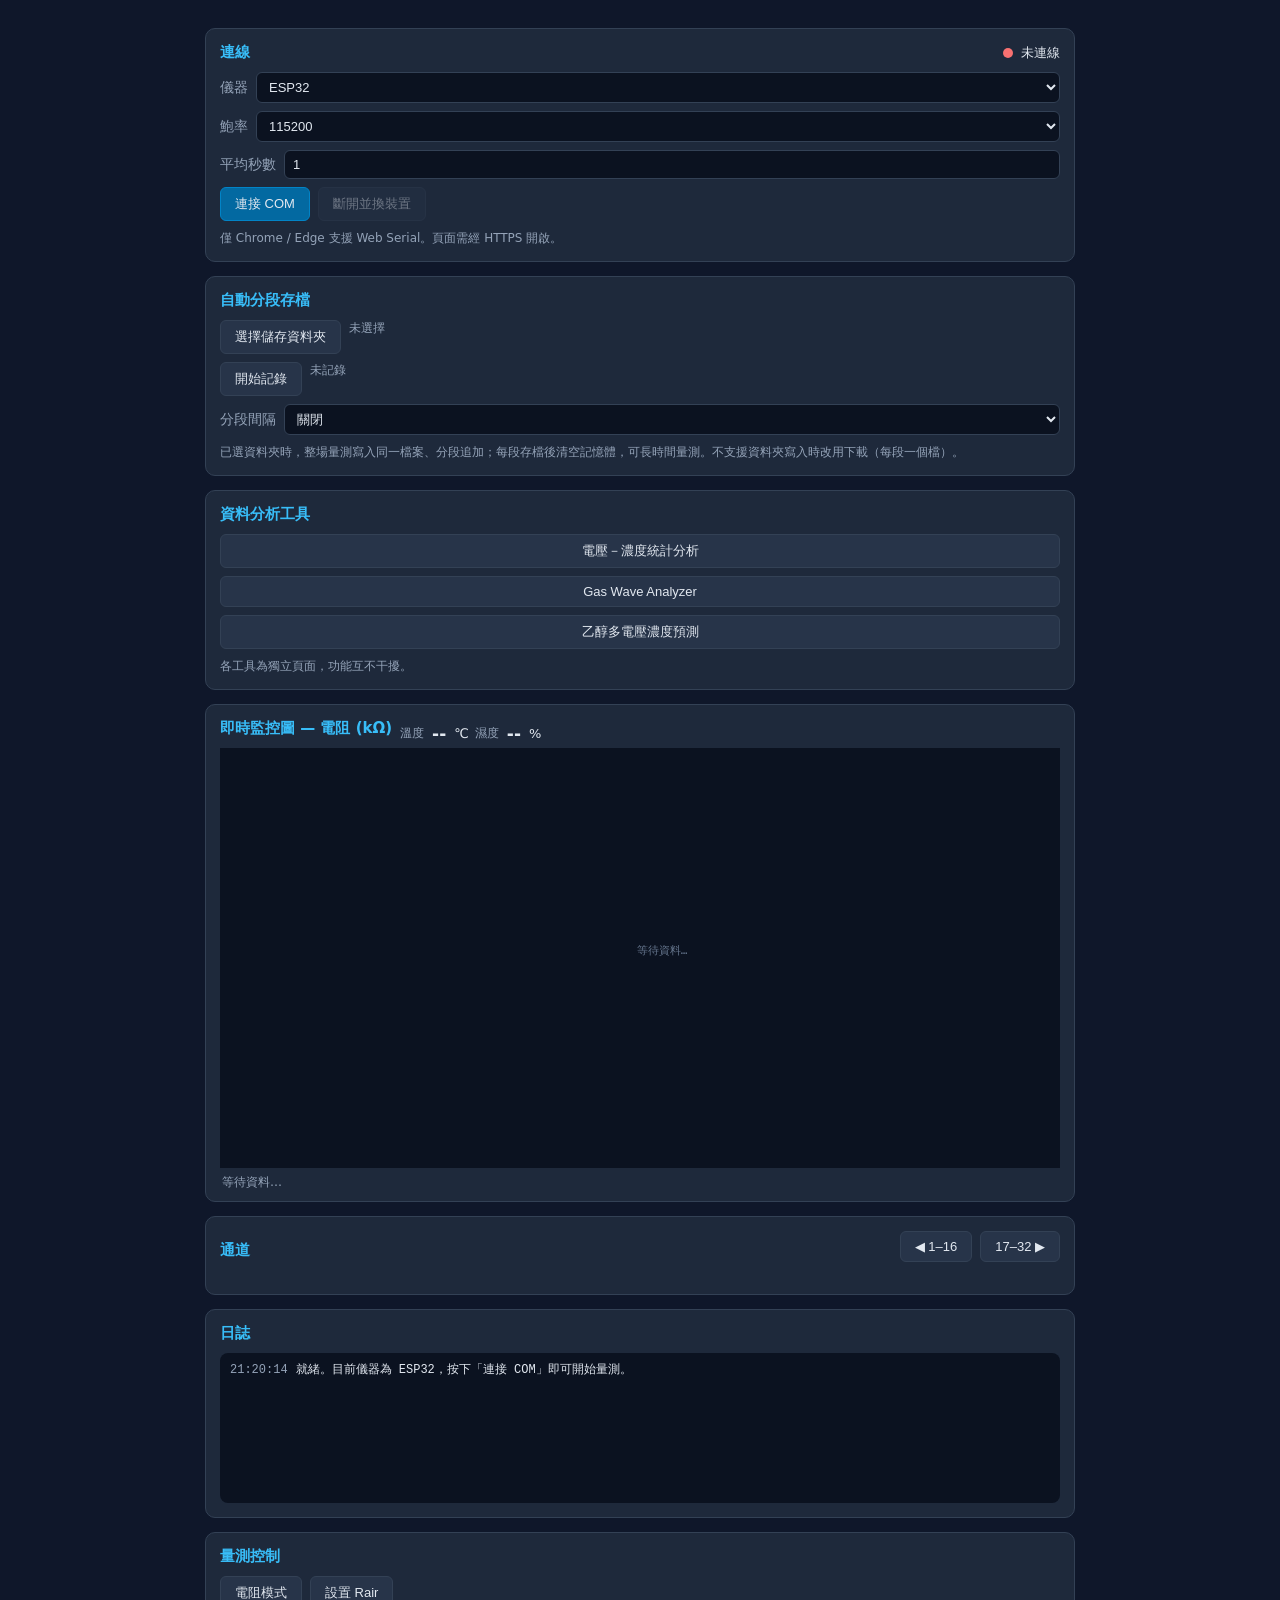
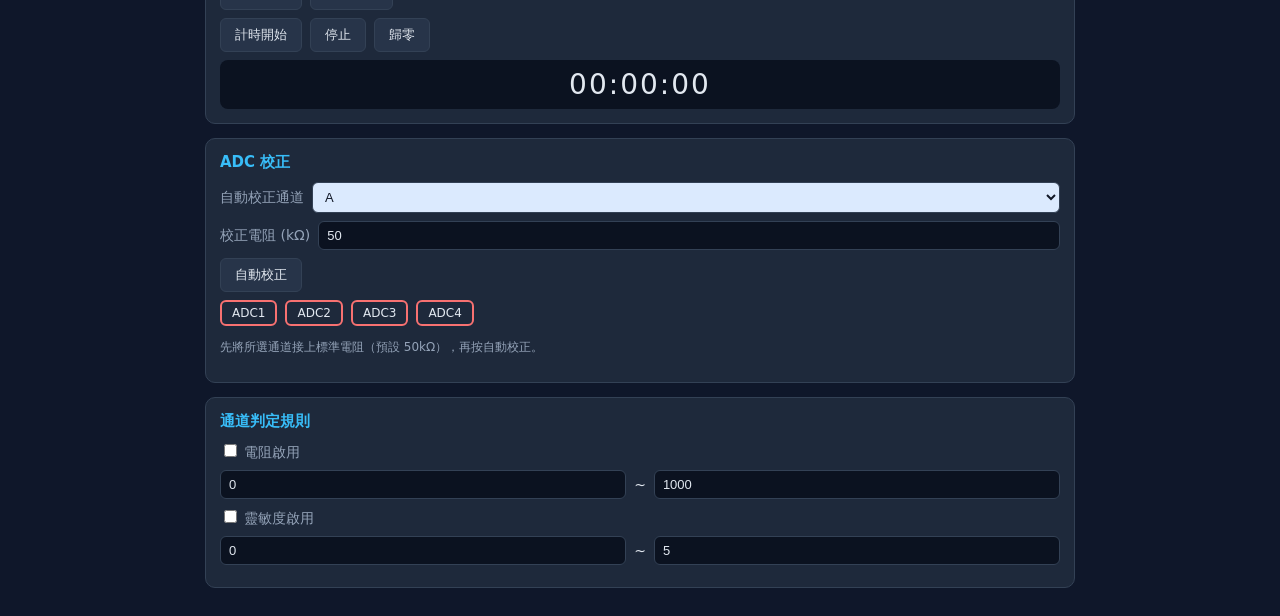
==== index.html @ 10a78cde "X軸縮放平移＋通道徽章當線標開關＋重連防誤觸修復" ====
<!DOCTYPE html>
<html lang="zh-Hant">
<head>
<meta charset="UTF-8">
<meta name="viewport" content="width=device-width, initial-scale=1.0">
<title>OMX Web Serial — 氣體感測量測</title>
<link rel="icon" type="image/svg+xml" href="favicon.svg">
<link rel="icon" type="image/png" href="favicon.png">
<link rel="apple-touch-icon" href="apple-touch-icon.png">
<link rel="stylesheet" href="styles.css">
</head>
<body>
<div class="layout">
  <div class="layout">
  <aside class="sidebar sidebar-left">
<section class="card">
      <div class="ch-head">
        <h2>連線</h2>
        <div class="conn-status" id="connStatus"><span class="dot"></span><span id="connText">未連線</span></div>
      </div>
      <div class="row">
        <label>儀器</label>
        <select id="instSel">
          <option value="esp32" selected>ESP32</option>
          <option value="keithley">Keithley 2400</option>
          <option value="agilent">Agilent 34401A</option>
        </select>
      </div>
      <div class="row" id="connModeRow" hidden>
        <label>連接方式</label>
        <select id="connModeSel">
          <option value="serial" selected>RS-232 直連</option>
          <option value="gpib">GPIB 橋接</option>
        </select>
      </div>
      <div class="row" id="gpibRow" hidden>
        <label>GPIB 位址</label>
        <input type="text" id="gpibAddr" value="GPIB0::24::INSTR" spellcheck="false" style="flex:1;min-width:0">
        <button id="btnGpibLaunch" title="透過 keithley-bridge:// 協定啟動本機橋接程式（需先執行 install_protocol.bat 註冊一次）">啟動橋接</button>
      </div>
      <div class="row" id="baudRow">
        <label>鮑率</label>
        <select id="baudSel">
          <option value="9600">9600</option>
          <option value="115200" selected>115200</option>
        </select>
      </div>
      <div class="row">
        <label>平均秒數</label>
        <input type="number" id="intervalInput" value="1" min="1" max="3600">
      </div>
      <div class="btn-row">
        <button id="btnConnect" class="primary">連接 COM</button>
        <button id="btnDisconnect" disabled>斷開並換裝置</button>
      </div>
      <div class="hint" id="connHint">僅 Chrome / Edge 支援 Web Serial。頁面需經 HTTPS 開啟。</div>
    </section>

<section class="card">
      <h2>自動分段存檔</h2>
      <div class="btn-row">
        <button id="btnPickDir">選擇儲存資料夾</button>
        <span id="dirName" class="muted">未選擇</span>
      </div>
      <div class="btn-row" id="recRow">
        <button id="btnRecToggle">開始記錄</button>
        <span id="recState" class="muted">未記錄</span>
      </div>
      <div class="row">
        <label>分段間隔</label>
        <select id="segSel">
          <option value="0" selected>關閉</option>
          <option value="300000">5 分鐘</option>
          <option value="900000">15 分鐘</option>
          <option value="1800000">30 分鐘</option>
        </select>
      </div>
      <div class="hint" id="segHint">已選資料夾時，整場量測寫入同一檔案、分段追加；每段存檔後清空記憶體，可長時間量測。不支援資料夾寫入時改用下載（每段一個檔）。</div>
    </section>

<section class="card">
      <h2>資料分析工具</h2>
      <div class="btn-row" style="flex-direction:column;align-items:stretch">
        <a href="tools/log-response-ln/"><button style="width:100%">電壓－濃度統計分析</button></a>
        <a href="tools/gas-wave-analyzer/"><button style="width:100%">Gas Wave Analyzer</button></a>
        <a href="tools/ethanol-prediction/"><button style="width:100%">乙醇多電壓濃度預測</button></a>
      </div>
      <div class="hint">各工具為獨立頁面，功能互不干擾。</div>
    </section>
  </aside>

<main class="main">
    <section class="card chart-card">
      <div class="chart-head">
        <h2 id="chartTitle">即時監控圖 — 電阻 (kΩ)</h2>
        <div class="chart-env" id="chartEnv"><span class="muted">溫度</span><strong id="modTemp">--</strong> ℃<span class="muted">濕度</span><strong id="modHumd">--</strong> %</div>
        <div class="legend" id="chartLegend"></div>
      </div>
      <canvas id="mainChart"></canvas>
      <div class="chart-foot muted" id="chartInfo">等待資料…</div>
    </section>

    <section class="card">
      <div class="ch-head">
        <h2>通道 <span id="chPageLabel"></span></h2>
        <div class="btn-row">
          <button id="btnChPrev">◀ 1–16</button>
          <button id="btnChNext">17–32 ▶</button>
        </div>
      </div>
      <div class="ch-grid" id="chGrid"></div>
    </section>

    <section class="card">
      <h2>日誌</h2>
      <div class="log" id="logBox"></div>
    </section>
  </main>

  <aside class="sidebar sidebar-right">
<section class="card" id="kCard" hidden>
      <h2>Keithley 2400 控制</h2>
      <div class="row">
        <label>設定電壓</label>
        <input type="number" id="kVolt" value="1.0" min="0" max="5" step="0.1">
        <span class="muted">V</span>
        <button id="btnKVolt">套用</button>
      </div>
      <div class="row">
        <label>Compliance</label>
        <input type="number" id="kComp" value="0.1" min="0.001" max="1" step="0.01">
        <span class="muted">A</span>
      </div>
      <div class="btn-row">
        <button id="btnKOutput" class="primary">Output ON</button>
        <button id="btnKPause">暫停記錄</button>
      </div>
      <div class="row">
        <label>R0 取樣數</label>
        <input type="number" id="kBaseN" value="10" min="1" max="120">
        <button id="btnKBase">設置 Rair</button>
      </div>
      <div class="k-live" id="kLive">
        <div><span class="muted">V 量測</span><strong id="kV">--</strong> V</div>
        <div><span class="muted">I 量測</span><strong id="kI">--</strong> A</div>
        <div><span class="muted">R</span><strong id="kR">--</strong> Ω</div>
        <div><span class="muted">R0</span><strong id="kR0">--</strong> Ω</div>
        <div><span class="muted">R0/R</span><strong id="kResp0">--</strong></div>
        <div><span class="muted">R/R0</span><strong id="kResp1">--</strong></div>
        <div><span class="muted">ΔR/R0</span><strong id="kResp2">--</strong> %</div>
        <div><span class="muted">ΔR/R</span><strong id="kResp3">--</strong> %</div>
      </div>
      <div class="btn-row">
        <button id="btnKExcel">匯出 Excel</button>
      </div>
      <div class="hint">暫停只停止記錄，Output 保持開啟。關閉頁面前請先按「斷開」以關閉 Output。</div>
    </section>

<section class="card" id="aCard" hidden>
      <h2>Agilent 34401A 控制</h2>
      <div class="row">
        <label>量測功能</label>
        <select id="aFunc">
          <option value="VOLT:DC" selected>DC 電壓</option>
          <option value="CURR:DC">DC 電流</option>
          <option value="RES">電阻 2 線</option>
          <option value="FRES">電阻 4 線</option>
        </select>
      </div>
      <div class="row">
        <label>檔位</label>
        <select id="aRange"></select>
      </div>
      <div class="row">
        <label>NPLC</label>
        <select id="aNplc">
          <option value="0.02">0.02</option>
          <option value="0.2">0.2</option>
          <option value="1">1</option>
          <option value="10" selected>10</option>
          <option value="100">100</option>
        </select>
      </div>
      <div class="btn-row">
        <button id="btnAApply">套用設定</button>
        <button id="btnAMeasure" class="primary">開始量測</button>
      </div>
      <div class="k-live" id="aLive">
        <div><span class="muted">讀值</span><strong id="aVal">--</strong> <span id="aUnit">V</span></div>
        <div><span class="muted">功能</span><strong id="aFuncLabel">DCV</strong></div>
      </div>
      <div class="btn-row">
        <button id="btnAExcel">匯出 Excel</button>
      </div>
      <div class="hint">34401A 為純量測儀器（無輸出）。RS-232 預設 9600 baud；GPIB 預設位址 22。NPLC 越大量測越慢（100 NPLC 約 1.7 秒/點）。</div>
    </section>

<section class="card" id="measCard">
      <h2>量測控制</h2>
      <div class="btn-row">
        <button id="btnMode" class="toggle">電阻模式</button>
        <button id="btnR0">設置 Rair</button>
      </div>
      <div class="btn-row">
        <button id="btnTimerStart">計時開始</button>
        <button id="btnTimerStop">停止</button>
        <button id="btnTimerReset">歸零</button>
      </div>
      <div class="timer-display" id="timerDisplay">00:00:00</div>
    </section>

<section class="card" id="adcCard">
      <h2>ADC 校正</h2>
      <div class="row">
        <label>自動校正通道</label>
        <select id="autoCalCh" style="background:#dbeafe;color:#111827">
          <option style="background:#dbeafe;color:#111827">A</option><option style="background:#dbeafe;color:#111827">B</option><option style="background:#dbeafe;color:#111827">C</option><option style="background:#dbeafe;color:#111827">D</option>
          <option style="background:#dcfce7;color:#111827">E</option><option style="background:#dcfce7;color:#111827">F</option><option style="background:#dcfce7;color:#111827">G</option><option style="background:#dcfce7;color:#111827">H</option>
          <option style="background:#fef3c7;color:#111827">I</option><option style="background:#fef3c7;color:#111827">J</option><option style="background:#fef3c7;color:#111827">K</option><option style="background:#fef3c7;color:#111827">L</option>
          <option style="background:#fce7f3;color:#111827">M</option><option style="background:#fce7f3;color:#111827">N</option><option style="background:#fce7f3;color:#111827">O</option><option style="background:#fce7f3;color:#111827">P</option>
        </select>
      </div>
      <div class="row">
        <label>校正電阻 (kΩ)</label>
        <input type="number" id="autoCalR" value="50" step="any">
      </div>
      <div class="btn-row">
        <button id="btnAutoCal">自動校正</button>
        <span id="autoCalState" class="muted"></span>
      </div>
      <div class="btn-row" id="adcCalRow">
        <span class="adc-box" id="adcCal1">ADC1</span>
        <span class="adc-box" id="adcCal2">ADC2</span>
        <span class="adc-box" id="adcCal3">ADC3</span>
        <span class="adc-box" id="adcCal4">ADC4</span>
      </div>
      <p class="hint">先將所選通道接上標準電阻（預設 50kΩ），再按自動校正。</p>
    </section>

<section class="card">
      <h2>通道判定規則</h2>
      <div class="row">
        <label><input type="checkbox" id="ruleResEn"> 電阻啟用</label>
      </div>
      <div class="row">
        <input type="number" id="ruleResMin" value="0" step="any" placeholder="下限">
        <span>~</span>
        <input type="number" id="ruleResMax" value="1000" step="any" placeholder="上限">
      </div>
      <div class="row">
        <label><input type="checkbox" id="ruleSensEn"> 靈敏度啟用</label>
      </div>
      <div class="row">
        <input type="number" id="ruleSensMin" value="0" step="any" placeholder="下限">
        <span>~</span>
        <input type="number" id="ruleSensMax" value="5" step="any" placeholder="上限">
      </div>
    </section>

  </aside>
</div>
</div>

<script src="chart.js"></script>
<script src="app.js"></script>
</body>
</html>
---- styles.css ----
:root {
  --bg: #0f172a;
  --panel: #1e293b;
  --panel2: #273449;
  --line: #334155;
  --text: #e2e8f0;
  --muted: #94a3b8;
  --accent: #38bdf8;
  --green: #4ade80;
  --red: #f87171;
  --amber: #fbbf24;
}
* { box-sizing: border-box; }
/* hidden 必須真的隱藏：.row、.chart-env 等自帶 display:flex，
   會蓋掉瀏覽器預設的 [hidden] 隱藏，之前連接方式／GPIB 列
   在 ESP32 下仍顯示就是這個原因。 */
[hidden] { display: none !important; }
body {
  margin: 0; background: var(--bg); color: var(--text);
  font-family: "Segoe UI", "Microsoft JhengHei", system-ui, sans-serif;
  font-size: 14px;
}
.conn-status { display: flex; align-items: center; gap: 8px; font-size: 13px; }
.conn-status .dot { width: 10px; height: 10px; border-radius: 50%; background: var(--red); }
.conn-status.on .dot { background: var(--green); box-shadow: 0 0 8px var(--green); }

.layout { display: flex; gap: 14px; padding: 14px; max-width: 1760px; margin: 0 auto; align-items: flex-start; }
.sidebar { width: 300px; flex-shrink: 0; display: flex; flex-direction: column; gap: 14px; }
.main { flex: 1; display: flex; flex-direction: column; gap: 14px; min-width: 0; }

.card {
  background: var(--panel); border: 1px solid var(--line);
  border-radius: 10px; padding: 14px;
}
.card h2 { margin: 0 0 10px; font-size: 15px; color: var(--accent); }

.row { display: flex; align-items: center; gap: 8px; margin-bottom: 8px; }
.row label { color: var(--muted); white-space: nowrap; }
.btn-row { display: flex; gap: 8px; margin-bottom: 8px; flex-wrap: wrap; }

button {
  background: var(--panel2); color: var(--text); border: 1px solid var(--line);
  border-radius: 6px; padding: 7px 14px; cursor: pointer; font-size: 13px;
}
button:hover:not(:disabled) { border-color: var(--accent); }
button:disabled { opacity: 0.4; cursor: not-allowed; }
button.primary { background: #0369a1; border-color: #0284c7; }
button.toggle.on { background: #065f46; border-color: #10b981; }
button.recording { background: #991b1b; border-color: #ef4444; color: #fff; }
.rec-on { color: var(--red); font-weight: 600; }
.adc-box { border: 2px solid var(--red); border-radius: 6px; padding: 4px 10px; font-size: 12px; }
.adc-box.done { border-color: var(--green); }

input[type="number"], select {
  background: #0b1220; color: var(--text); border: 1px solid var(--line);
  border-radius: 6px; padding: 6px 8px; font-size: 13px; width: 100%;
}
input[type="checkbox"] { accent-color: var(--accent); }
.hint { font-size: 12px; color: var(--muted); line-height: 1.5; }
.muted { color: var(--muted); font-size: 12px; }

.adc-grid { display: grid; grid-template-columns: 1fr 1fr; gap: 8px; margin-bottom: 8px; }
.adc-grid label { display: flex; flex-direction: column; gap: 4px; font-size: 12px; color: var(--muted); }

.timer-display {
  font-size: 28px; font-variant-numeric: tabular-nums; text-align: center;
  background: #0b1220; border-radius: 8px; padding: 8px; letter-spacing: 2px;
}
.chart-env { display: flex; align-items: center; gap: 6px; font-size: 13px; white-space: nowrap; }
.chart-env strong { font-size: 17px; margin: 0 2px; font-variant-numeric: tabular-nums; }
#envChart { width: 100%; }

.chart-card { padding-bottom: 8px; }
.chart-head { display: flex; justify-content: flex-start; align-items: center; flex-wrap: wrap; gap: 8px; }
.chart-head .legend { margin-left: auto; }
.legend { display: flex; gap: 10px; font-size: 12px; color: var(--muted); flex-wrap: wrap; }
#mainChart { width: 100%; height: 420px; display: block; }
.chart-foot { padding: 6px 2px 2px; }

.ch-head { display: flex; justify-content: space-between; align-items: center; margin-bottom: 10px; }
.ch-head h2 { margin: 0; }
.ch-grid { display: grid; grid-template-columns: repeat(4, 1fr); gap: 8px; }
@media (max-width: 700px) { .ch-grid { grid-template-columns: repeat(2, 1fr); } }
.ch-spark { width: 100%; height: 44px; display: block; margin-top: 6px; background: #0b1220; border-radius: 4px; }
.ch-card {
  background: #0b1220; border: 1px solid var(--line); border-radius: 8px;
  padding: 8px 10px; position: relative;
}
.ch-card .ch-name { font-size: 12px; color: var(--muted); }
.ch-card .ch-val { font-size: 18px; font-weight: 600; font-variant-numeric: tabular-nums; }
.ch-card .ch-unit { font-size: 11px; color: var(--muted); }
.ch-card .ch-badge {
  position: absolute; top: 6px; right: 8px; font-size: 10px; padding: 1px 6px;
  border-radius: 10px; background: var(--line); color: var(--text);
}
.ch-card.pass .ch-badge { background: #065f46; color: #a7f3d0; }
.ch-card.fail .ch-badge { background: #7f1d1d; color: #fecaca; }
.ch-card .ch-badge { cursor: pointer; }
/* 徽章關掉主圖線時的樣子（放 pass/fail 之後，同權重下後寫的勝出） */
.ch-card .ch-badge.off { background: transparent; border: 1px dashed var(--muted); color: var(--muted); opacity: 0.7; }

.log {
  height: 150px; overflow-y: auto; background: #0b1220; border-radius: 8px;
  padding: 8px 10px; font-family: Consolas, monospace; font-size: 12px; line-height: 1.6;
}
.log .t { color: var(--muted); margin-right: 8px; }

@media (max-width: 1280px) {
  .layout { flex-direction: column; }
  .sidebar { width: 100%; }
}

.k-live { display: grid; grid-template-columns: 1fr 1fr; gap: 8px 16px; margin: 8px 0; }
.k-live strong { font-size: 18px; margin: 0 4px; font-variant-numeric: tabular-nums; }
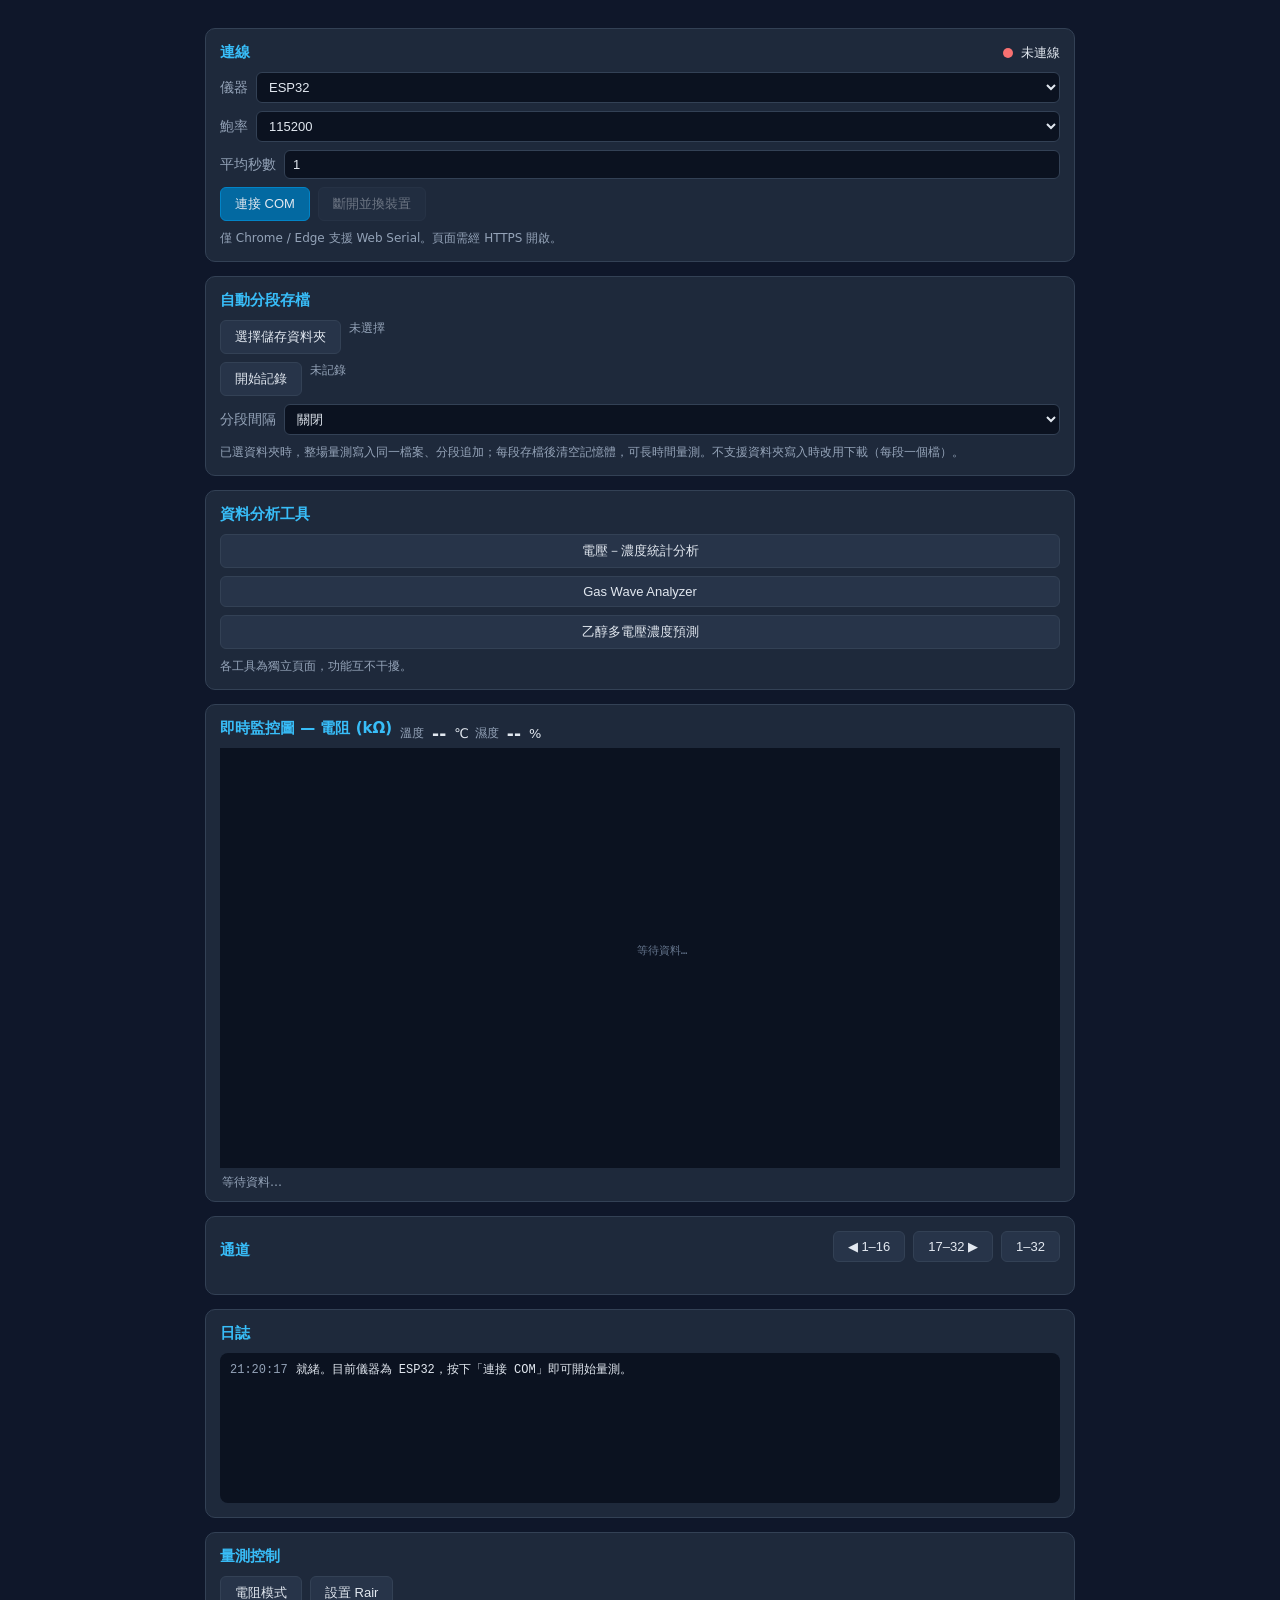
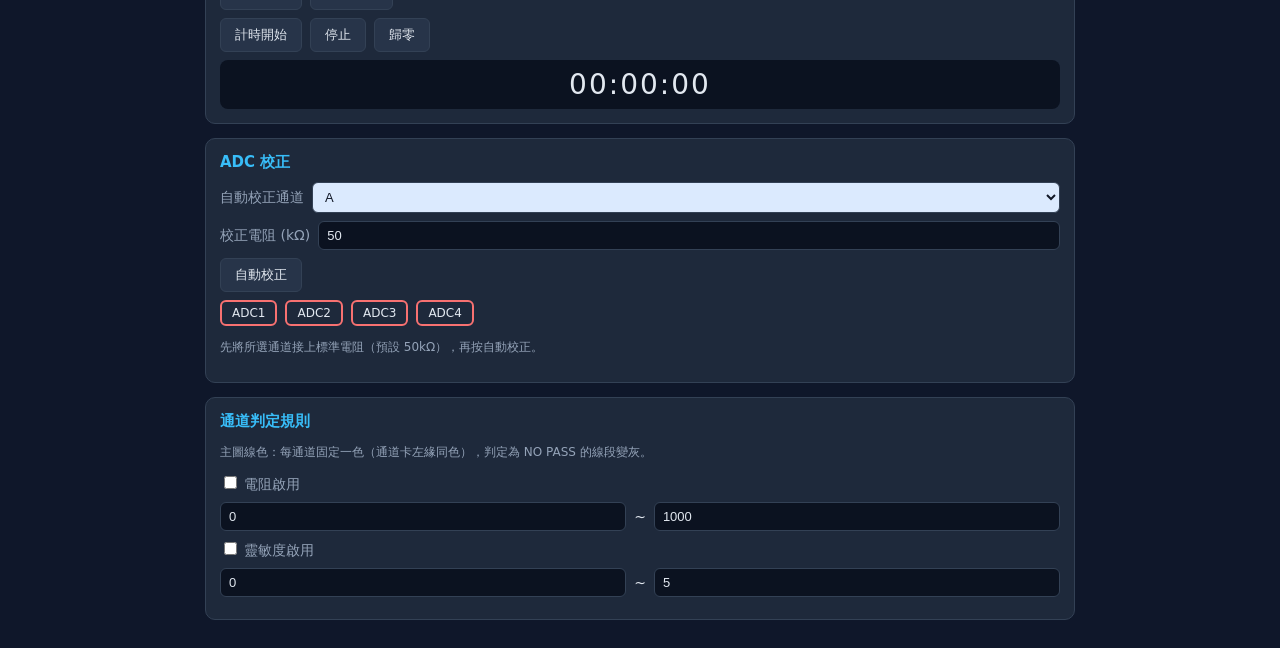
==== commit 58e7b2f5: "Channel fixed colors, chart paging 1-16/17-32, add 1-32 all view" ====
--- a/index.html
+++ b/index.html
@@ -106,6 +106,7 @@
         <div class="btn-row">
           <button id="btnChPrev">◀ 1–16</button>
           <button id="btnChNext">17–32 ▶</button>
+          <button id="btnChAll">1–32</button>
         </div>
       </div>
       <div class="ch-grid" id="chGrid"></div>
@@ -239,6 +240,7 @@
 
 <section class="card">
       <h2>通道判定規則</h2>
+      <p class="hint">主圖線色：每通道固定一色（通道卡左緣同色），判定為 NO PASS 的線段變灰。</p>
       <div class="row">
         <label><input type="checkbox" id="ruleResEn"> 電阻啟用</label>
       </div>
--- a/styles.css
+++ b/styles.css
@@ -84,8 +84,10 @@
 .ch-spark { width: 100%; height: 44px; display: block; margin-top: 6px; background: #0b1220; border-radius: 4px; }
 .ch-card {
   background: #0b1220; border: 1px solid var(--line); border-radius: 8px;
-  padding: 8px 10px; position: relative;
+  padding: 8px 10px; position: relative; cursor: pointer;
 }
+/* 整張卡關掉主圖線時整張變淡 */
+.ch-card.off { opacity: 0.55; }
 .ch-card .ch-name { font-size: 12px; color: var(--muted); }
 .ch-card .ch-val { font-size: 18px; font-weight: 600; font-variant-numeric: tabular-nums; }
 .ch-card .ch-unit { font-size: 11px; color: var(--muted); }
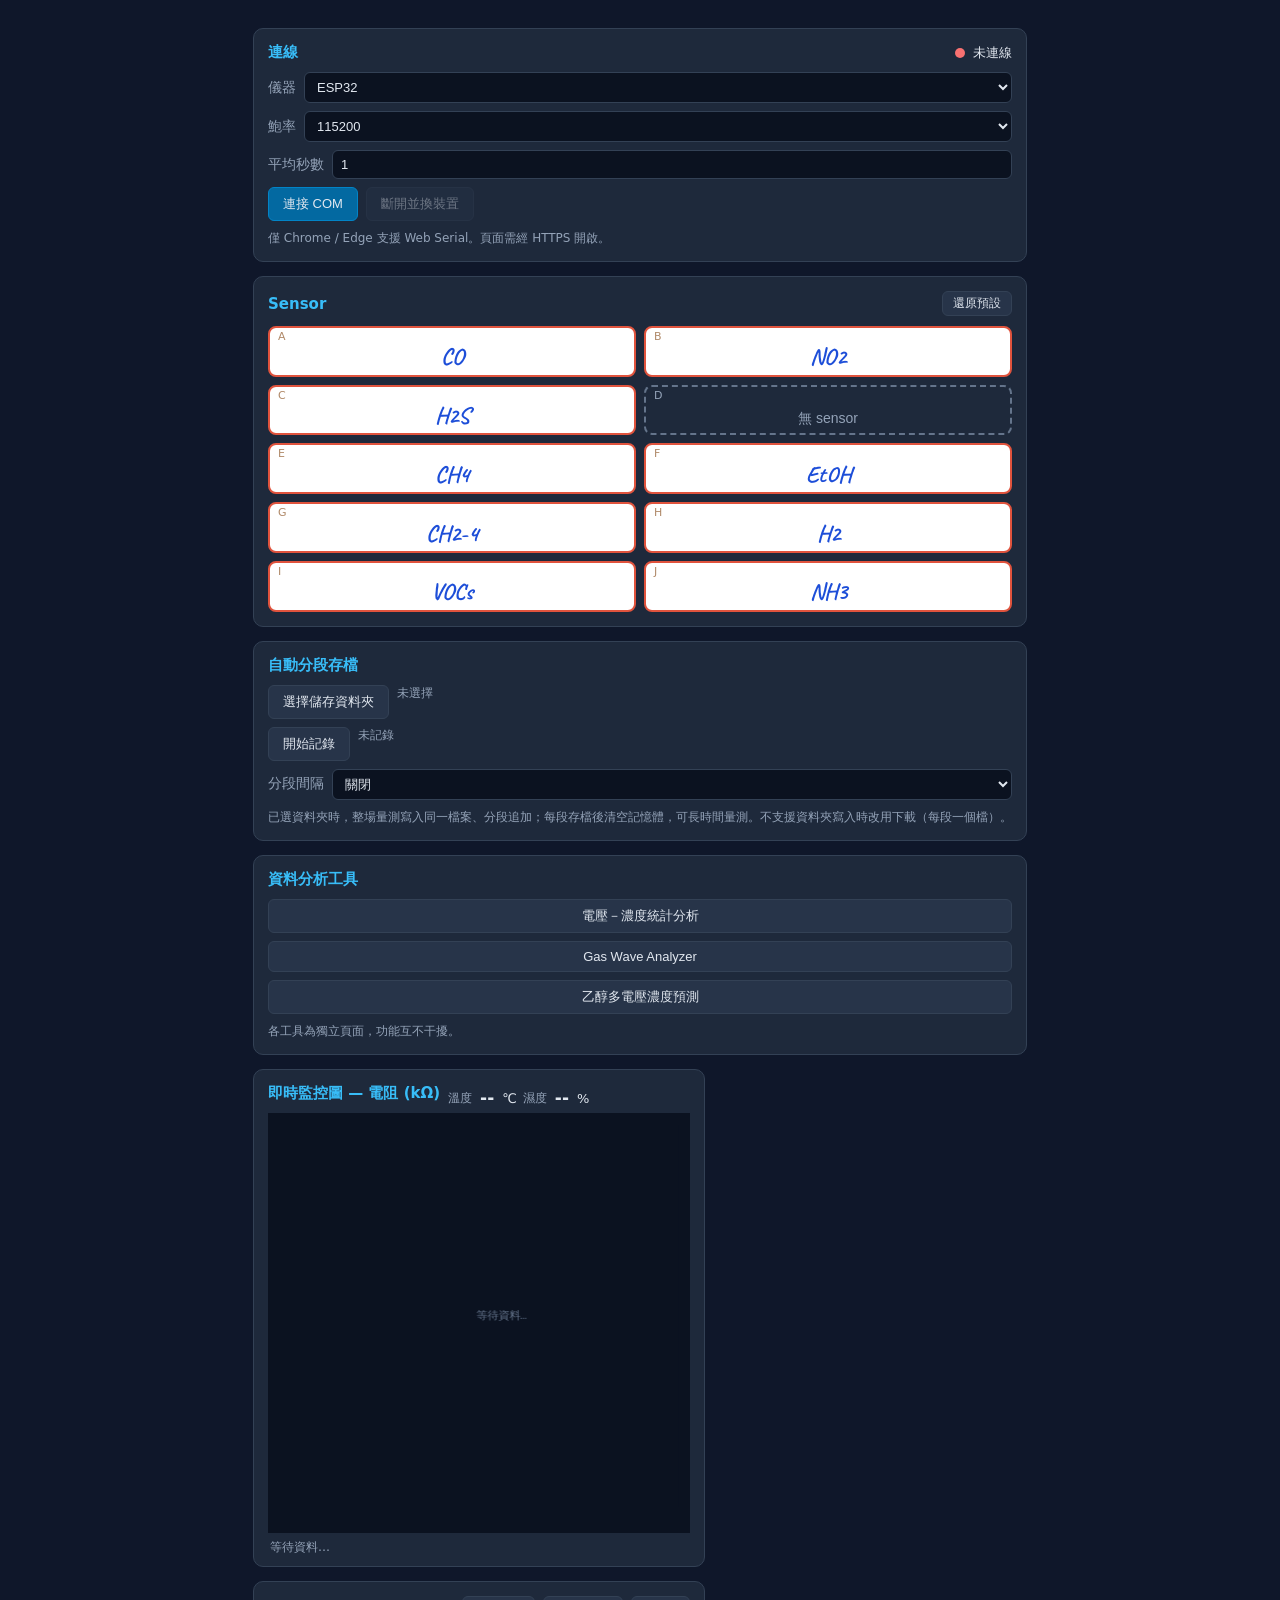
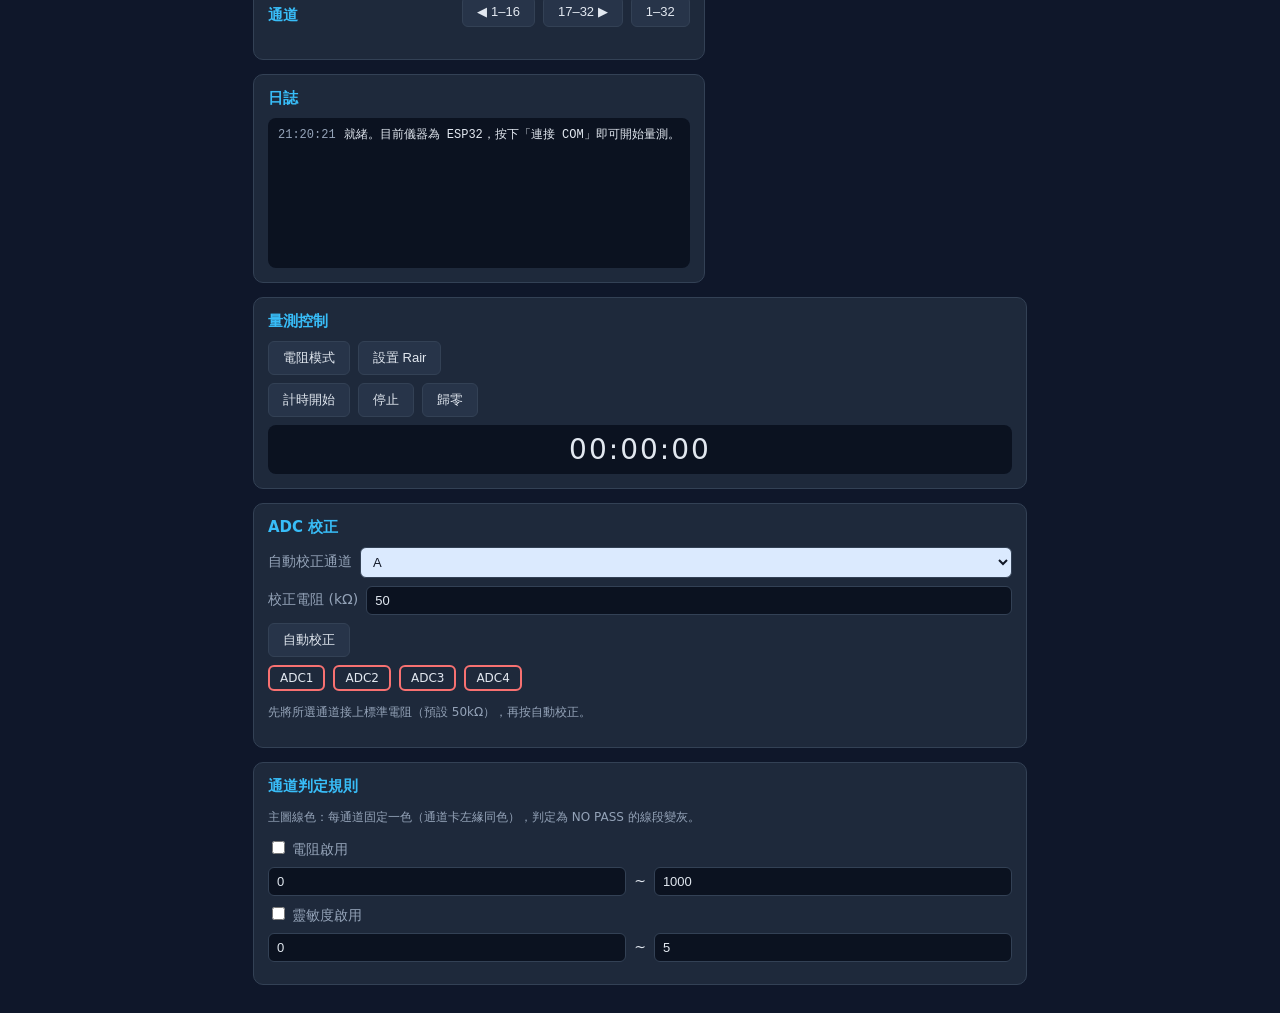
==== commit a037bac6: "Sensor 標籤卡：通道 A-J 對照（CO 首、D 無 sensor、J NH3），可改、存 localStorage" ====
--- a/index.html
+++ b/index.html
@@ -7,6 +7,9 @@
 <link rel="icon" type="image/svg+xml" href="favicon.svg">
 <link rel="icon" type="image/png" href="favicon.png">
 <link rel="apple-touch-icon" href="apple-touch-icon.png">
+<link rel="preconnect" href="https://fonts.googleapis.com">
+<link rel="preconnect" href="https://fonts.gstatic.com" crossorigin>
+<link href="https://fonts.googleapis.com/css2?family=Caveat:wght@600;700&display=swap" rel="stylesheet">
 <link rel="stylesheet" href="styles.css">
 </head>
 <body>
@@ -54,6 +57,14 @@
         <button id="btnDisconnect" disabled>斷開並換裝置</button>
       </div>
       <div class="hint" id="connHint">僅 Chrome / Edge 支援 Web Serial。頁面需經 HTTPS 開啟。</div>
+    </section>
+
+<section class="card" id="sensorCard">
+      <div class="ch-head">
+        <h2>Sensor</h2>
+        <button id="btnSensorReset" class="sensor-reset" title="把標籤改回預設">還原預設</button>
+      </div>
+      <div class="sensor-grid" id="sensorGrid"></div>
     </section>
 
 <section class="card">
--- a/styles.css
+++ b/styles.css
@@ -114,3 +114,21 @@
 
 .k-live { display: grid; grid-template-columns: 1fr 1fr; gap: 8px 16px; margin: 8px 0; }
 .k-live strong { font-size: 18px; margin: 0 4px; font-variant-numeric: tabular-nums; }
+
+/* Sensor 標籤（僅供對照看，不影響量測）：白底紅框藍字，仿實體貼紙 */
+.sensor-grid { display: grid; grid-template-columns: 1fr 1fr; gap: 8px; }
+.sensor-tag {
+  background: #fff; border: 2px solid #e0533d; border-radius: 8px;
+  padding: 2px 8px 4px; display: flex; flex-direction: column;
+}
+.sensor-tag.empty { border-style: dashed; border-color: #64748b; background: transparent; }
+.sensor-ch { font-size: 11px; color: #b08968; line-height: 1.3; }
+.sensor-tag.empty .sensor-ch { color: var(--muted); }
+.sensor-input {
+  border: 0; outline: none; background: transparent; width: 100%;
+  font-family: "Caveat", "Segoe UI", cursive; font-size: 23px; font-weight: 700;
+  color: #1d4ed8; text-align: center; padding: 0; line-height: 1.15;
+}
+.sensor-input::placeholder { color: #94a3b8; font-family: "Segoe UI", sans-serif; font-size: 14px; font-weight: 400; }
+.sensor-tag.empty .sensor-input { color: var(--muted); }
+.sensor-reset { padding: 3px 10px; font-size: 12px; }
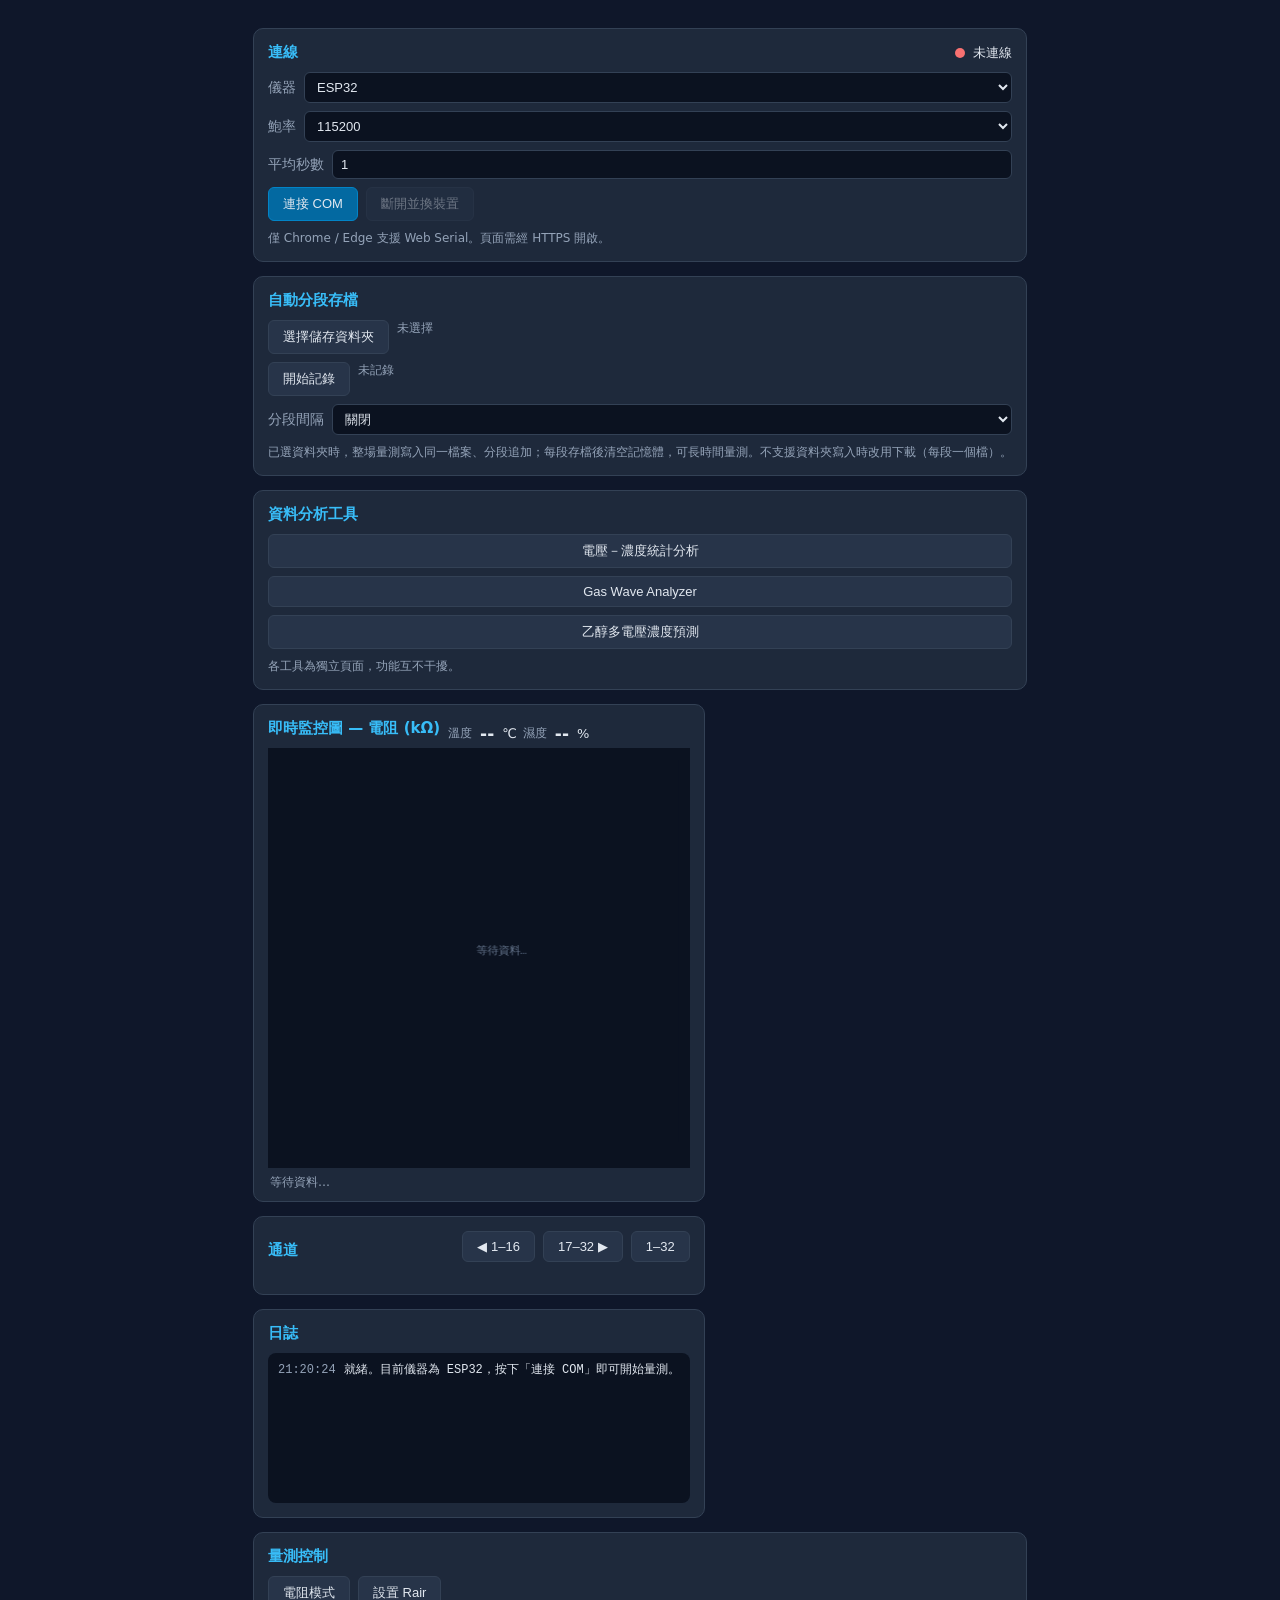
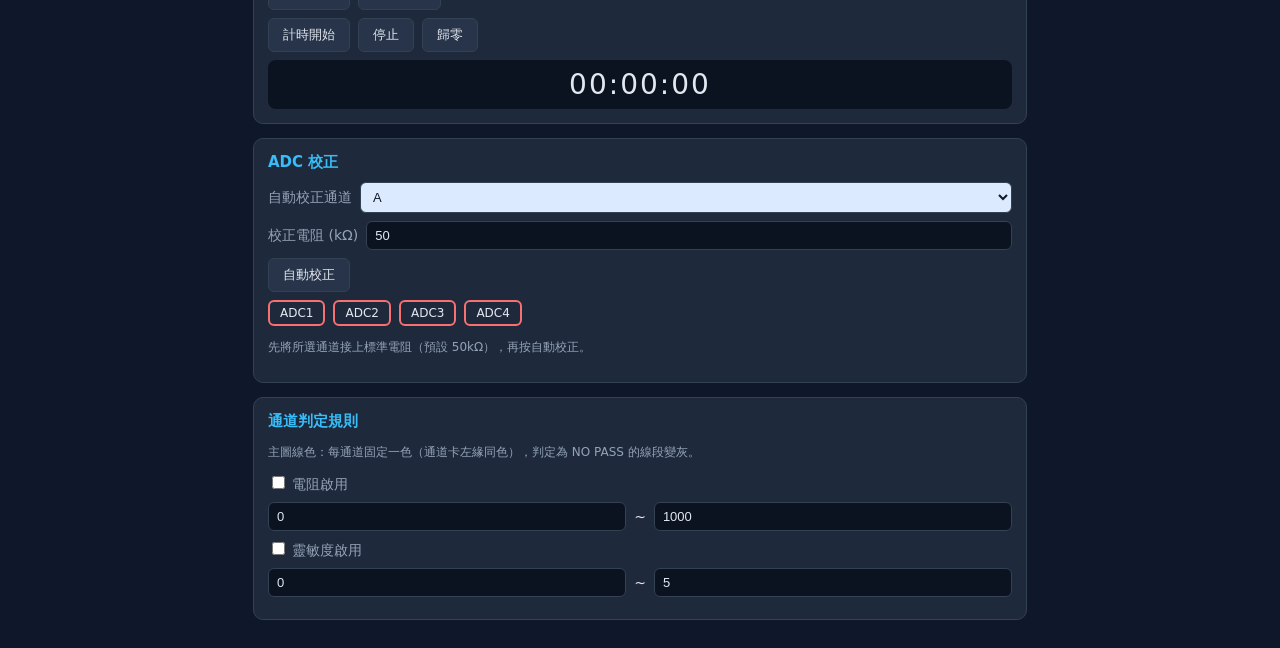
==== commit beaf2a4b: "先回穩定版（58e7b2f）：暫撤 Sensor 標籤卡，重連問題後面再修" ====
--- a/index.html
+++ b/index.html
@@ -7,9 +7,6 @@
 <link rel="icon" type="image/svg+xml" href="favicon.svg">
 <link rel="icon" type="image/png" href="favicon.png">
 <link rel="apple-touch-icon" href="apple-touch-icon.png">
-<link rel="preconnect" href="https://fonts.googleapis.com">
-<link rel="preconnect" href="https://fonts.gstatic.com" crossorigin>
-<link href="https://fonts.googleapis.com/css2?family=Caveat:wght@600;700&display=swap" rel="stylesheet">
 <link rel="stylesheet" href="styles.css">
 </head>
 <body>
@@ -57,14 +54,6 @@
         <button id="btnDisconnect" disabled>斷開並換裝置</button>
       </div>
       <div class="hint" id="connHint">僅 Chrome / Edge 支援 Web Serial。頁面需經 HTTPS 開啟。</div>
-    </section>
-
-<section class="card" id="sensorCard">
-      <div class="ch-head">
-        <h2>Sensor</h2>
-        <button id="btnSensorReset" class="sensor-reset" title="把標籤改回預設">還原預設</button>
-      </div>
-      <div class="sensor-grid" id="sensorGrid"></div>
     </section>
 
 <section class="card">
--- a/styles.css
+++ b/styles.css
@@ -114,21 +114,3 @@
 
 .k-live { display: grid; grid-template-columns: 1fr 1fr; gap: 8px 16px; margin: 8px 0; }
 .k-live strong { font-size: 18px; margin: 0 4px; font-variant-numeric: tabular-nums; }
-
-/* Sensor 標籤（僅供對照看，不影響量測）：白底紅框藍字，仿實體貼紙 */
-.sensor-grid { display: grid; grid-template-columns: 1fr 1fr; gap: 8px; }
-.sensor-tag {
-  background: #fff; border: 2px solid #e0533d; border-radius: 8px;
-  padding: 2px 8px 4px; display: flex; flex-direction: column;
-}
-.sensor-tag.empty { border-style: dashed; border-color: #64748b; background: transparent; }
-.sensor-ch { font-size: 11px; color: #b08968; line-height: 1.3; }
-.sensor-tag.empty .sensor-ch { color: var(--muted); }
-.sensor-input {
-  border: 0; outline: none; background: transparent; width: 100%;
-  font-family: "Caveat", "Segoe UI", cursive; font-size: 23px; font-weight: 700;
-  color: #1d4ed8; text-align: center; padding: 0; line-height: 1.15;
-}
-.sensor-input::placeholder { color: #94a3b8; font-family: "Segoe UI", sans-serif; font-size: 14px; font-weight: 400; }
-.sensor-tag.empty .sensor-input { color: var(--muted); }
-.sensor-reset { padding: 3px 10px; font-size: 12px; }
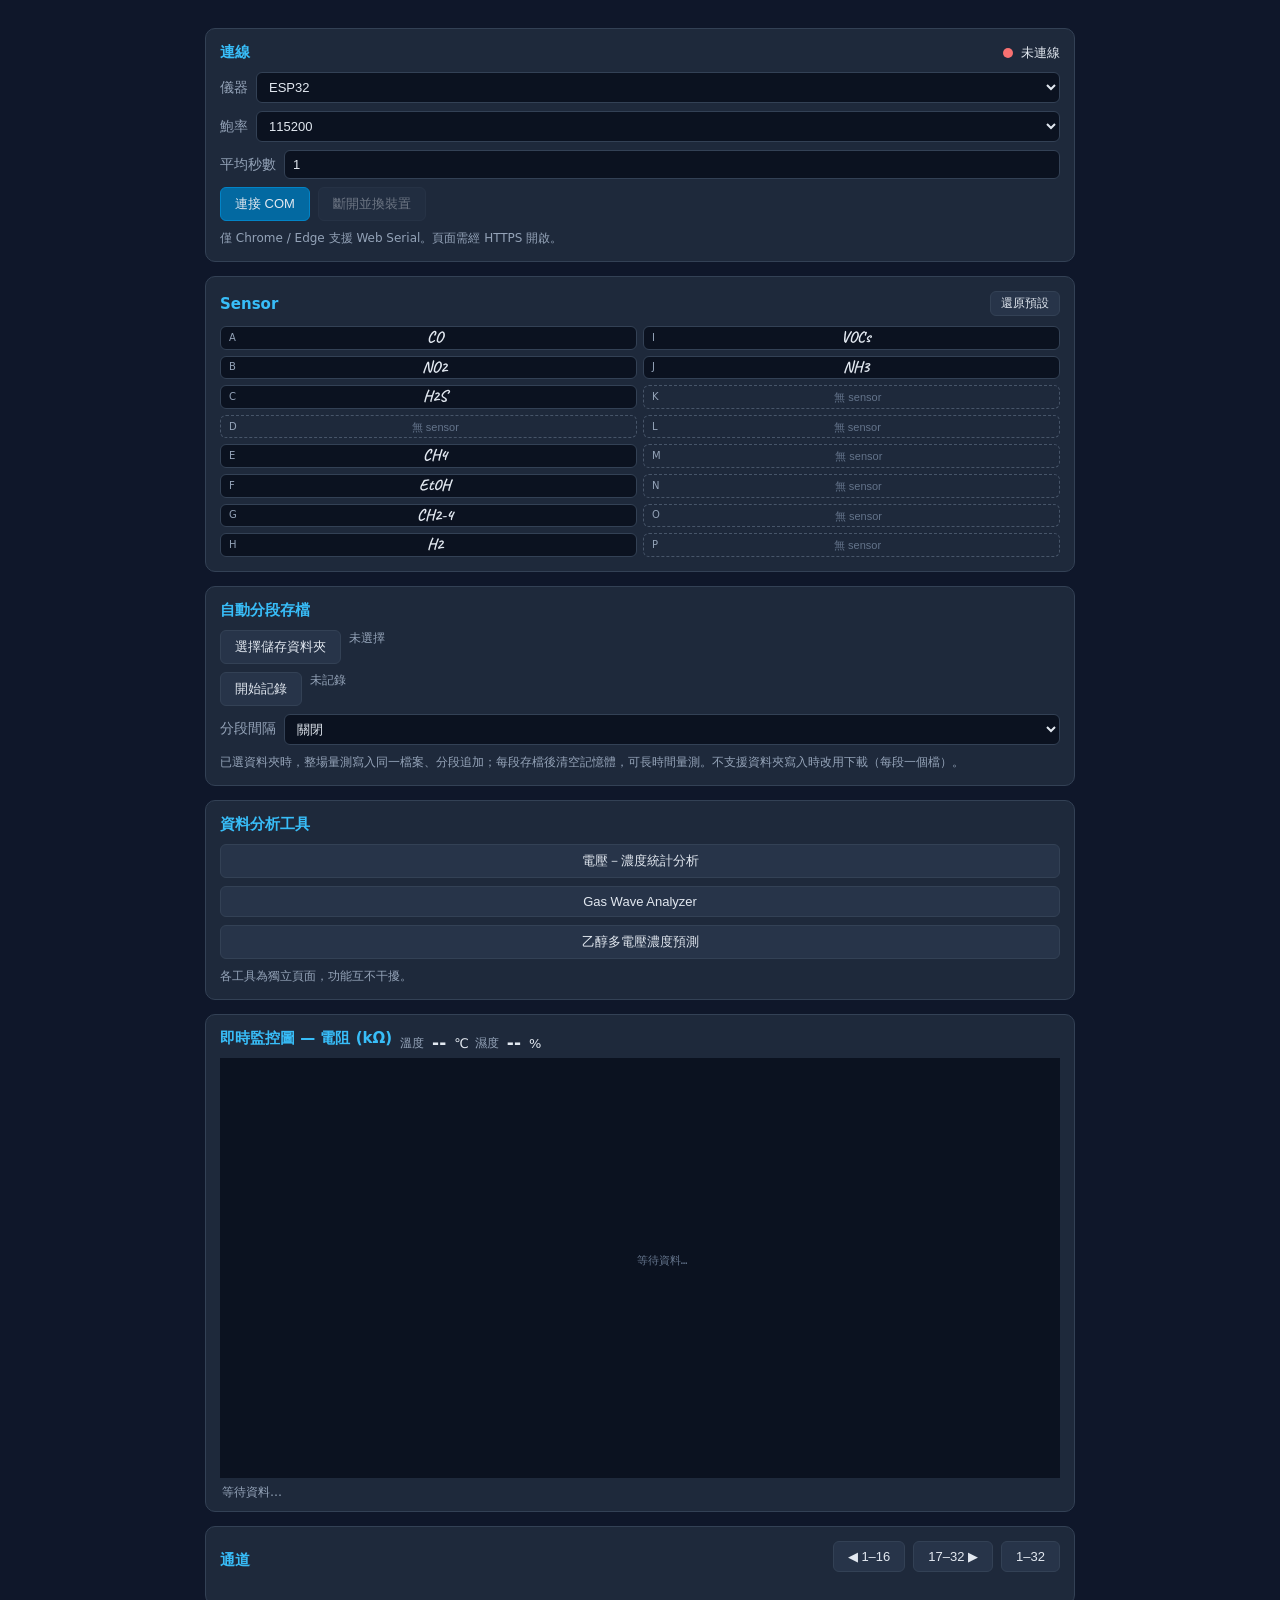
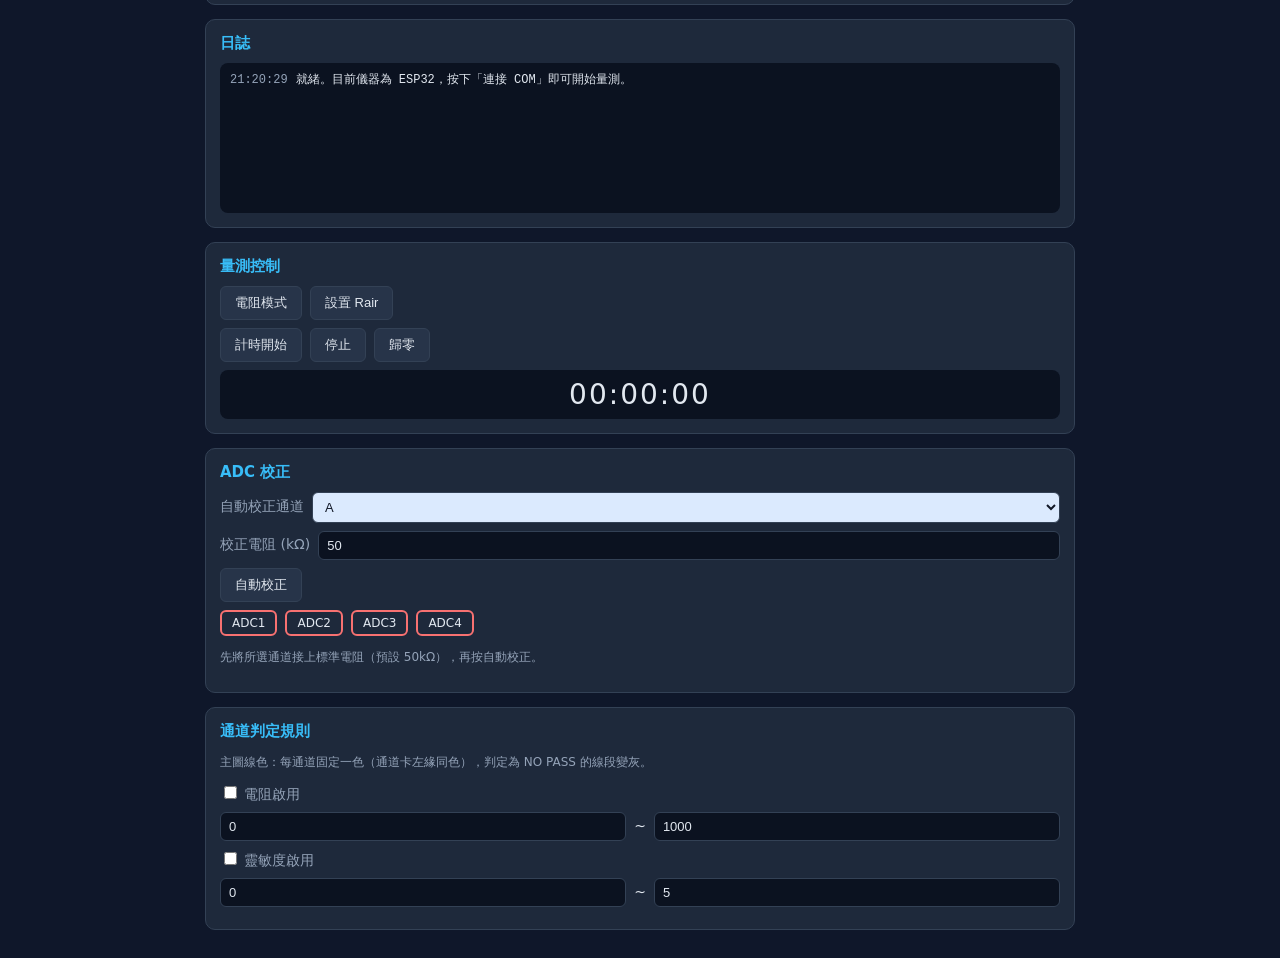
==== commit a032eb01: "Sensor 標籤卡重上線（16 通道 A-P、深色扁平單行、直向排）：修正 data-ch 撞名致重連，readLoop 區分讀取失敗與 UI 錯誤" ====
--- a/index.html
+++ b/index.html
@@ -7,6 +7,9 @@
 <link rel="icon" type="image/svg+xml" href="favicon.svg">
 <link rel="icon" type="image/png" href="favicon.png">
 <link rel="apple-touch-icon" href="apple-touch-icon.png">
+<link rel="preconnect" href="https://fonts.googleapis.com">
+<link rel="preconnect" href="https://fonts.gstatic.com" crossorigin>
+<link href="https://fonts.googleapis.com/css2?family=Caveat:wght@600;700&display=swap" rel="stylesheet">
 <link rel="stylesheet" href="styles.css">
 </head>
 <body>
@@ -54,6 +57,14 @@
         <button id="btnDisconnect" disabled>斷開並換裝置</button>
       </div>
       <div class="hint" id="connHint">僅 Chrome / Edge 支援 Web Serial。頁面需經 HTTPS 開啟。</div>
+    </section>
+
+<section class="card" id="sensorCard">
+      <div class="ch-head">
+        <h2>Sensor</h2>
+        <button id="btnSensorReset" class="sensor-reset" title="把標籤改回預設">還原預設</button>
+      </div>
+      <div class="sensor-grid" id="sensorGrid"></div>
     </section>
 
 <section class="card">
--- a/styles.css
+++ b/styles.css
@@ -114,3 +114,21 @@
 
 .k-live { display: grid; grid-template-columns: 1fr 1fr; gap: 8px 16px; margin: 8px 0; }
 .k-live strong { font-size: 18px; margin: 0 4px; font-variant-numeric: tabular-nums; }
+
+/* Sensor 標籤（僅供對照看，不影響量測）：配深色介面，與通道卡一體；直向排：左欄 A–H、右欄 I–P */
+.sensor-grid { display: grid; grid-template-columns: minmax(0, 1fr) minmax(0, 1fr); grid-template-rows: repeat(8, auto); grid-auto-flow: column; gap: 6px; }
+.sensor-tag {
+  background: #0b1220; border: 1px solid var(--line); border-radius: 6px; min-width: 0;
+  padding: 2px 8px; display: flex; flex-direction: row; align-items: center; gap: 6px;
+}
+.sensor-tag.empty { border-style: dashed; border-color: #475569; background: transparent; }
+.sensor-ch { font-size: 10px; color: var(--muted); line-height: 1; flex-shrink: 0; }
+.sensor-tag.empty .sensor-ch { color: var(--muted); }
+.sensor-input {
+  border: 0; outline: none; background: transparent; min-width: 0; flex: 1;
+  font-family: "Caveat", "Segoe UI", cursive; font-size: 16px; font-weight: 700;
+  color: var(--text); text-align: center; padding: 0; line-height: 1.1;
+}
+.sensor-input::placeholder { color: #64748b; font-family: "Segoe UI", sans-serif; font-size: 11px; font-weight: 400; }
+.sensor-tag.empty .sensor-input { color: var(--muted); }
+.sensor-reset { padding: 3px 10px; font-size: 12px; }
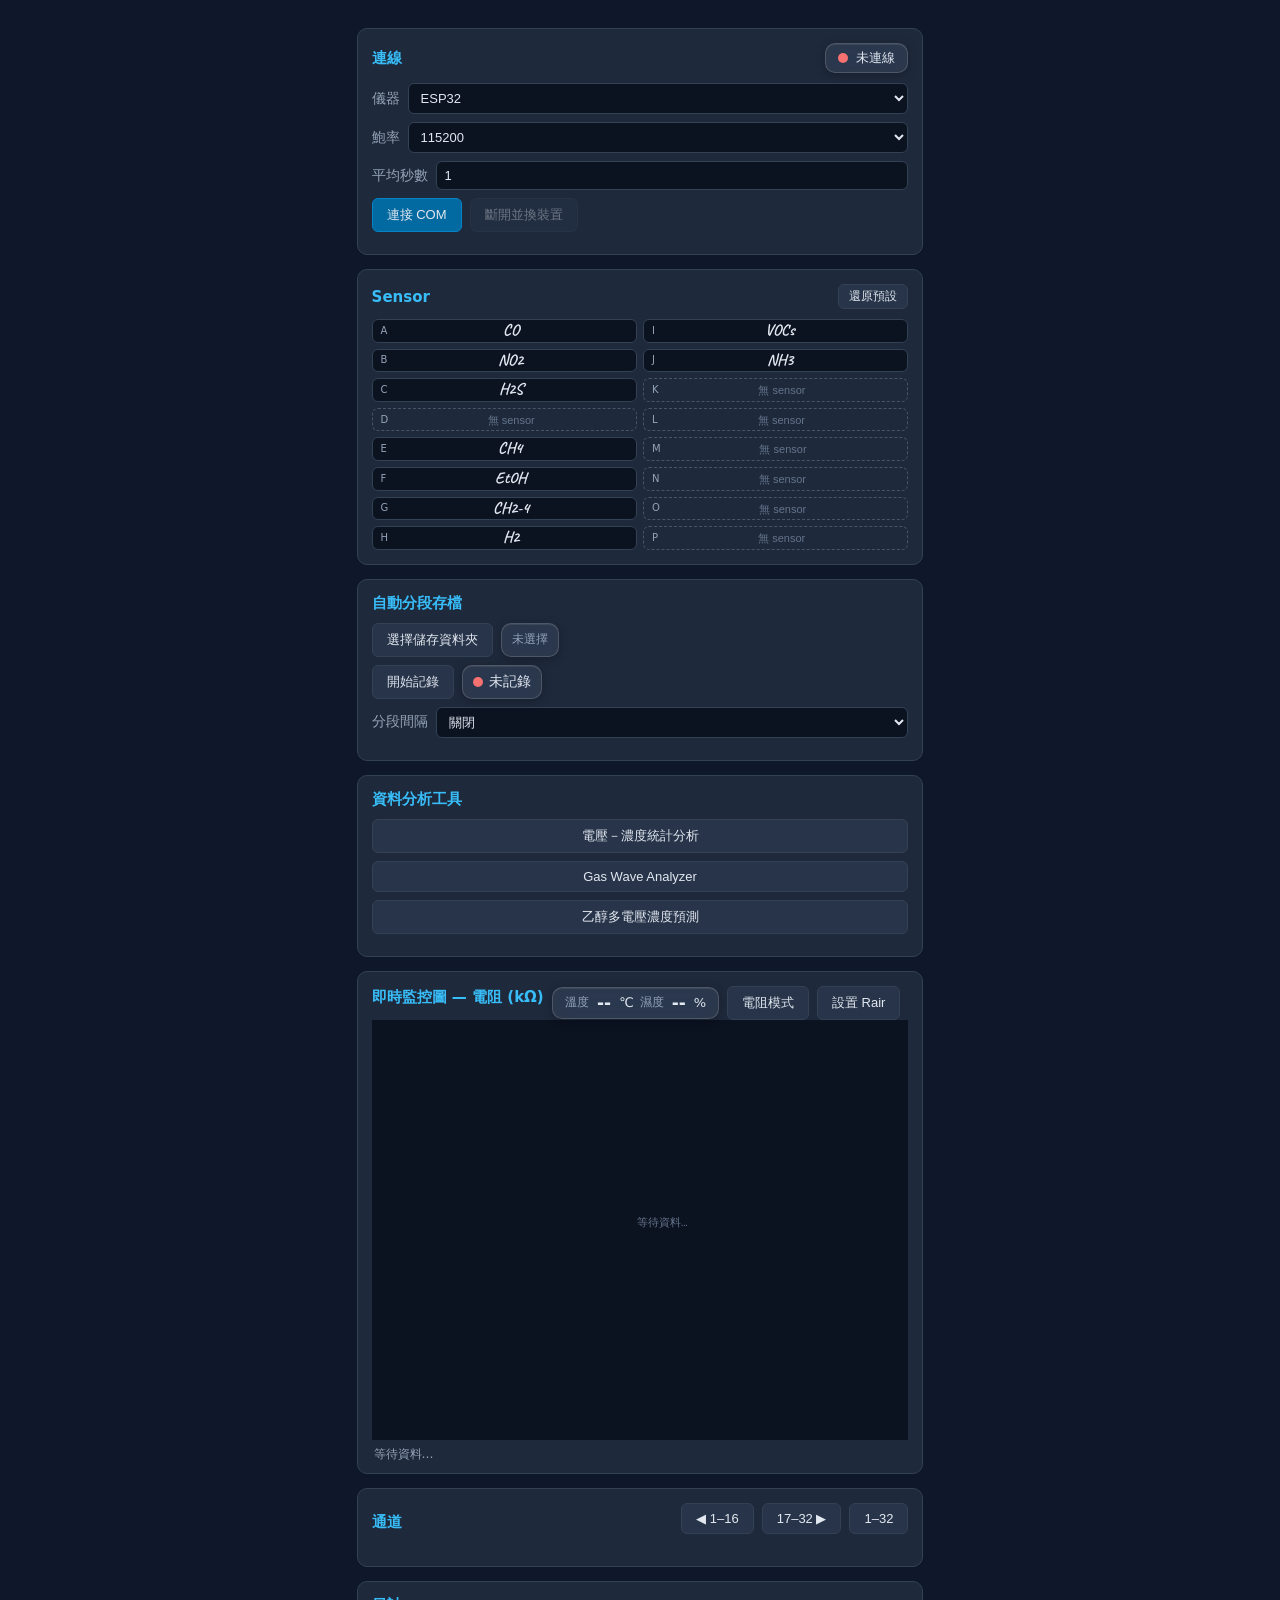
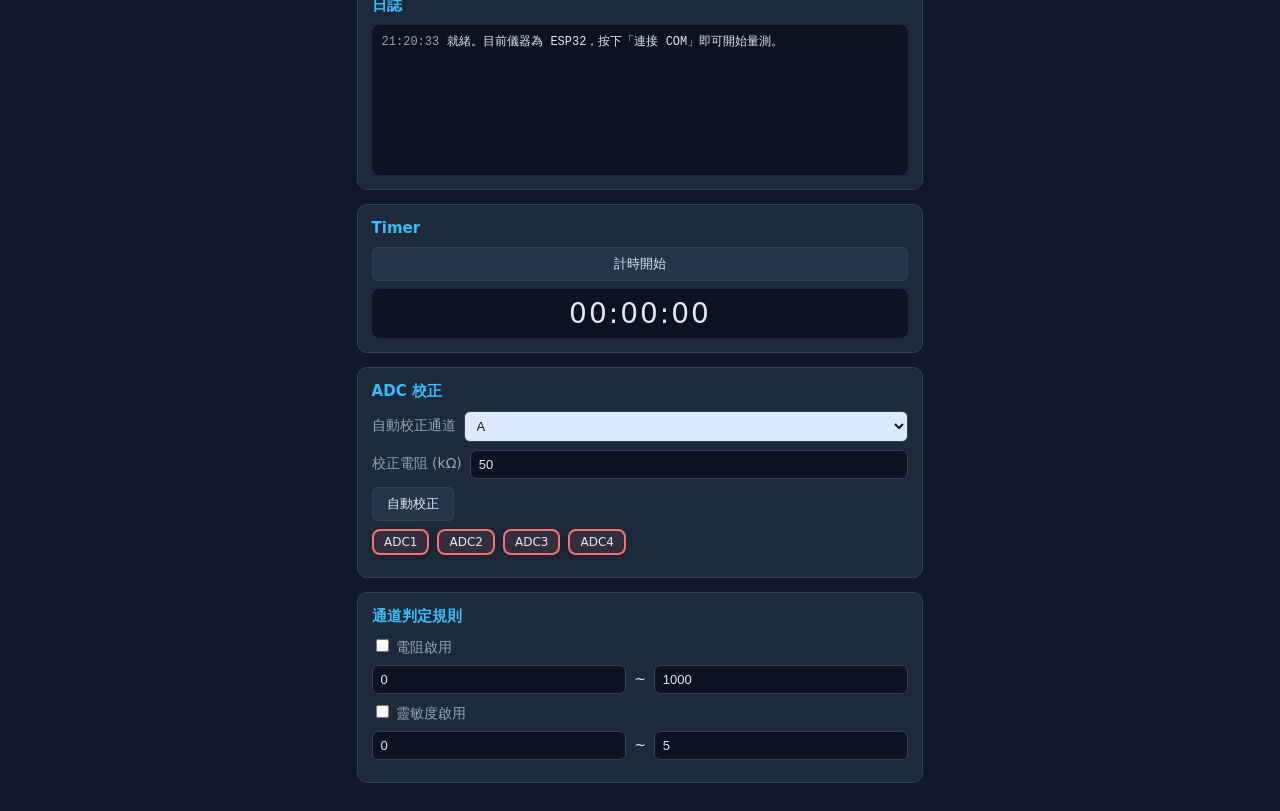
==== commit 336120c1: "ESP32 fixes H1/H2/M1-M7 + preview UI iterations + review fixes S1/S2/S4/S6/M2 (2026-11-16)" ====
--- a/index.html
+++ b/index.html
@@ -19,7 +19,7 @@
 <section class="card">
       <div class="ch-head">
         <h2>連線</h2>
-        <div class="conn-status" id="connStatus"><span class="dot"></span><span id="connText">未連線</span></div>
+        <div class="conn-status glass" id="connStatus"><span class="dot"></span><span id="connText">未連線</span></div>
       </div>
       <div class="row">
         <label>儀器</label>
@@ -56,7 +56,6 @@
         <button id="btnConnect" class="primary">連接 COM</button>
         <button id="btnDisconnect" disabled>斷開並換裝置</button>
       </div>
-      <div class="hint" id="connHint">僅 Chrome / Edge 支援 Web Serial。頁面需經 HTTPS 開啟。</div>
     </section>
 
 <section class="card" id="sensorCard">
@@ -71,11 +70,11 @@
       <h2>自動分段存檔</h2>
       <div class="btn-row">
         <button id="btnPickDir">選擇儲存資料夾</button>
-        <span id="dirName" class="muted">未選擇</span>
+        <span id="dirName" class="muted glass">未選擇</span>
       </div>
       <div class="btn-row" id="recRow">
         <button id="btnRecToggle">開始記錄</button>
-        <span id="recState" class="muted">未記錄</span>
+        <span id="recState" class="rec-state glass"><span class="dot"></span><span id="recText">未記錄</span></span>
       </div>
       <div class="row">
         <label>分段間隔</label>
@@ -86,7 +85,6 @@
           <option value="1800000">30 分鐘</option>
         </select>
       </div>
-      <div class="hint" id="segHint">已選資料夾時，整場量測寫入同一檔案、分段追加；每段存檔後清空記憶體，可長時間量測。不支援資料夾寫入時改用下載（每段一個檔）。</div>
     </section>
 
 <section class="card">
@@ -96,7 +94,6 @@
         <a href="tools/gas-wave-analyzer/"><button style="width:100%">Gas Wave Analyzer</button></a>
         <a href="tools/ethanol-prediction/"><button style="width:100%">乙醇多電壓濃度預測</button></a>
       </div>
-      <div class="hint">各工具為獨立頁面，功能互不干擾。</div>
     </section>
   </aside>
 
@@ -104,7 +101,10 @@
     <section class="card chart-card">
       <div class="chart-head">
         <h2 id="chartTitle">即時監控圖 — 電阻 (kΩ)</h2>
-        <div class="chart-env" id="chartEnv"><span class="muted">溫度</span><strong id="modTemp">--</strong> ℃<span class="muted">濕度</span><strong id="modHumd">--</strong> %</div>
+        <div class="chart-env glass" id="chartEnv"><span class="muted">溫度</span><strong id="modTemp">--</strong> ℃<span class="muted">濕度</span><strong id="modHumd">--</strong> %</div>
+        <button id="btnMode" class="toggle">電阻模式</button>
+        <button id="btnSensRatio" class="toggle" style="display:none">R/R0</button>
+        <button id="btnR0">設置 Rair</button>
         <div class="legend" id="chartLegend"></div>
       </div>
       <canvas id="mainChart"></canvas>
@@ -165,7 +165,6 @@
       <div class="btn-row">
         <button id="btnKExcel">匯出 Excel</button>
       </div>
-      <div class="hint">暫停只停止記錄，Output 保持開啟。關閉頁面前請先按「斷開」以關閉 Output。</div>
     </section>
 
 <section class="card" id="aCard" hidden>
@@ -204,19 +203,12 @@
       <div class="btn-row">
         <button id="btnAExcel">匯出 Excel</button>
       </div>
-      <div class="hint">34401A 為純量測儀器（無輸出）。RS-232 預設 9600 baud；GPIB 預設位址 22。NPLC 越大量測越慢（100 NPLC 約 1.7 秒/點）。</div>
     </section>
 
 <section class="card" id="measCard">
-      <h2>量測控制</h2>
-      <div class="btn-row">
-        <button id="btnMode" class="toggle">電阻模式</button>
-        <button id="btnR0">設置 Rair</button>
-      </div>
-      <div class="btn-row">
-        <button id="btnTimerStart">計時開始</button>
-        <button id="btnTimerStop">停止</button>
-        <button id="btnTimerReset">歸零</button>
+      <h2>Timer</h2>
+      <div class="btn-row">
+        <button id="btnTimerToggle" class="timer-btn">計時開始</button>
       </div>
       <div class="timer-display" id="timerDisplay">00:00:00</div>
     </section>
@@ -246,12 +238,10 @@
         <span class="adc-box" id="adcCal3">ADC3</span>
         <span class="adc-box" id="adcCal4">ADC4</span>
       </div>
-      <p class="hint">先將所選通道接上標準電阻（預設 50kΩ），再按自動校正。</p>
     </section>
 
 <section class="card">
       <h2>通道判定規則</h2>
-      <p class="hint">主圖線色：每通道固定一色（通道卡左緣同色），判定為 NO PASS 的線段變灰。</p>
       <div class="row">
         <label><input type="checkbox" id="ruleResEn"> 電阻啟用</label>
       </div>
--- a/styles.css
+++ b/styles.css
@@ -21,8 +21,23 @@
   font-size: 14px;
 }
 .conn-status { display: flex; align-items: center; gap: 8px; font-size: 13px; }
+/* 毛玻璃狀態晶片：半透明底＋模糊＋細亮邊 */
+.glass {
+  background: rgba(255, 255, 255, 0.07);
+  -webkit-backdrop-filter: blur(10px) saturate(140%);
+  backdrop-filter: blur(10px) saturate(140%);
+  border: 1px solid rgba(255, 255, 255, 0.16);
+  border-radius: 10px;
+  box-shadow: 0 2px 10px rgba(0, 0, 0, 0.25), inset 0 1px 0 rgba(255, 255, 255, 0.08);
+}
+.conn-status.glass { padding: 5px 12px; }
+.chart-env.glass { padding: 5px 12px; }
+#dirName.glass, #recState.glass { display: inline-flex; align-items: center; padding: 4px 10px; }
 .conn-status .dot { width: 10px; height: 10px; border-radius: 50%; background: var(--red); }
 .conn-status.on .dot { background: var(--green); box-shadow: 0 0 8px var(--green); }
+.rec-state { gap: 6px; }
+.rec-state .dot { width: 10px; height: 10px; border-radius: 50%; background: var(--red); }
+.rec-state.rec-on .dot { background: var(--green); box-shadow: 0 0 8px var(--green); }
 
 .layout { display: flex; gap: 14px; padding: 14px; max-width: 1760px; margin: 0 auto; align-items: flex-start; }
 .sidebar { width: 300px; flex-shrink: 0; display: flex; flex-direction: column; gap: 14px; }
@@ -37,6 +52,7 @@
 .row { display: flex; align-items: center; gap: 8px; margin-bottom: 8px; }
 .row label { color: var(--muted); white-space: nowrap; }
 .btn-row { display: flex; gap: 8px; margin-bottom: 8px; flex-wrap: wrap; }
+.btn-row .timer-btn { flex: 1 1 0; }
 
 button {
   background: var(--panel2); color: var(--text); border: 1px solid var(--line);
@@ -47,9 +63,8 @@
 button.primary { background: #0369a1; border-color: #0284c7; }
 button.toggle.on { background: #065f46; border-color: #10b981; }
 button.recording { background: #991b1b; border-color: #ef4444; color: #fff; }
-.rec-on { color: var(--red); font-weight: 600; }
-.adc-box { border: 2px solid var(--red); border-radius: 6px; padding: 4px 10px; font-size: 12px; }
-.adc-box.done { border-color: var(--green); }
+.adc-box { border: 2px solid var(--red); border-radius: 8px; padding: 4px 10px; font-size: 12px; background: rgba(248, 113, 113, 0.10); -webkit-backdrop-filter: blur(8px); backdrop-filter: blur(8px); box-shadow: 0 2px 8px rgba(0, 0, 0, 0.2); }
+.adc-box.done { border-color: var(--green); background: rgba(74, 222, 128, 0.10); }
 
 input[type="number"], select {
   background: #0b1220; color: var(--text); border: 1px solid var(--line);
@@ -72,7 +87,7 @@
 
 .chart-card { padding-bottom: 8px; }
 .chart-head { display: flex; justify-content: flex-start; align-items: center; flex-wrap: wrap; gap: 8px; }
-.chart-head .legend { margin-left: auto; }
+.chart-head .chart-env { margin-left: auto; }
 .legend { display: flex; gap: 10px; font-size: 12px; color: var(--muted); flex-wrap: wrap; }
 #mainChart { width: 100%; height: 420px; display: block; }
 .chart-foot { padding: 6px 2px 2px; }
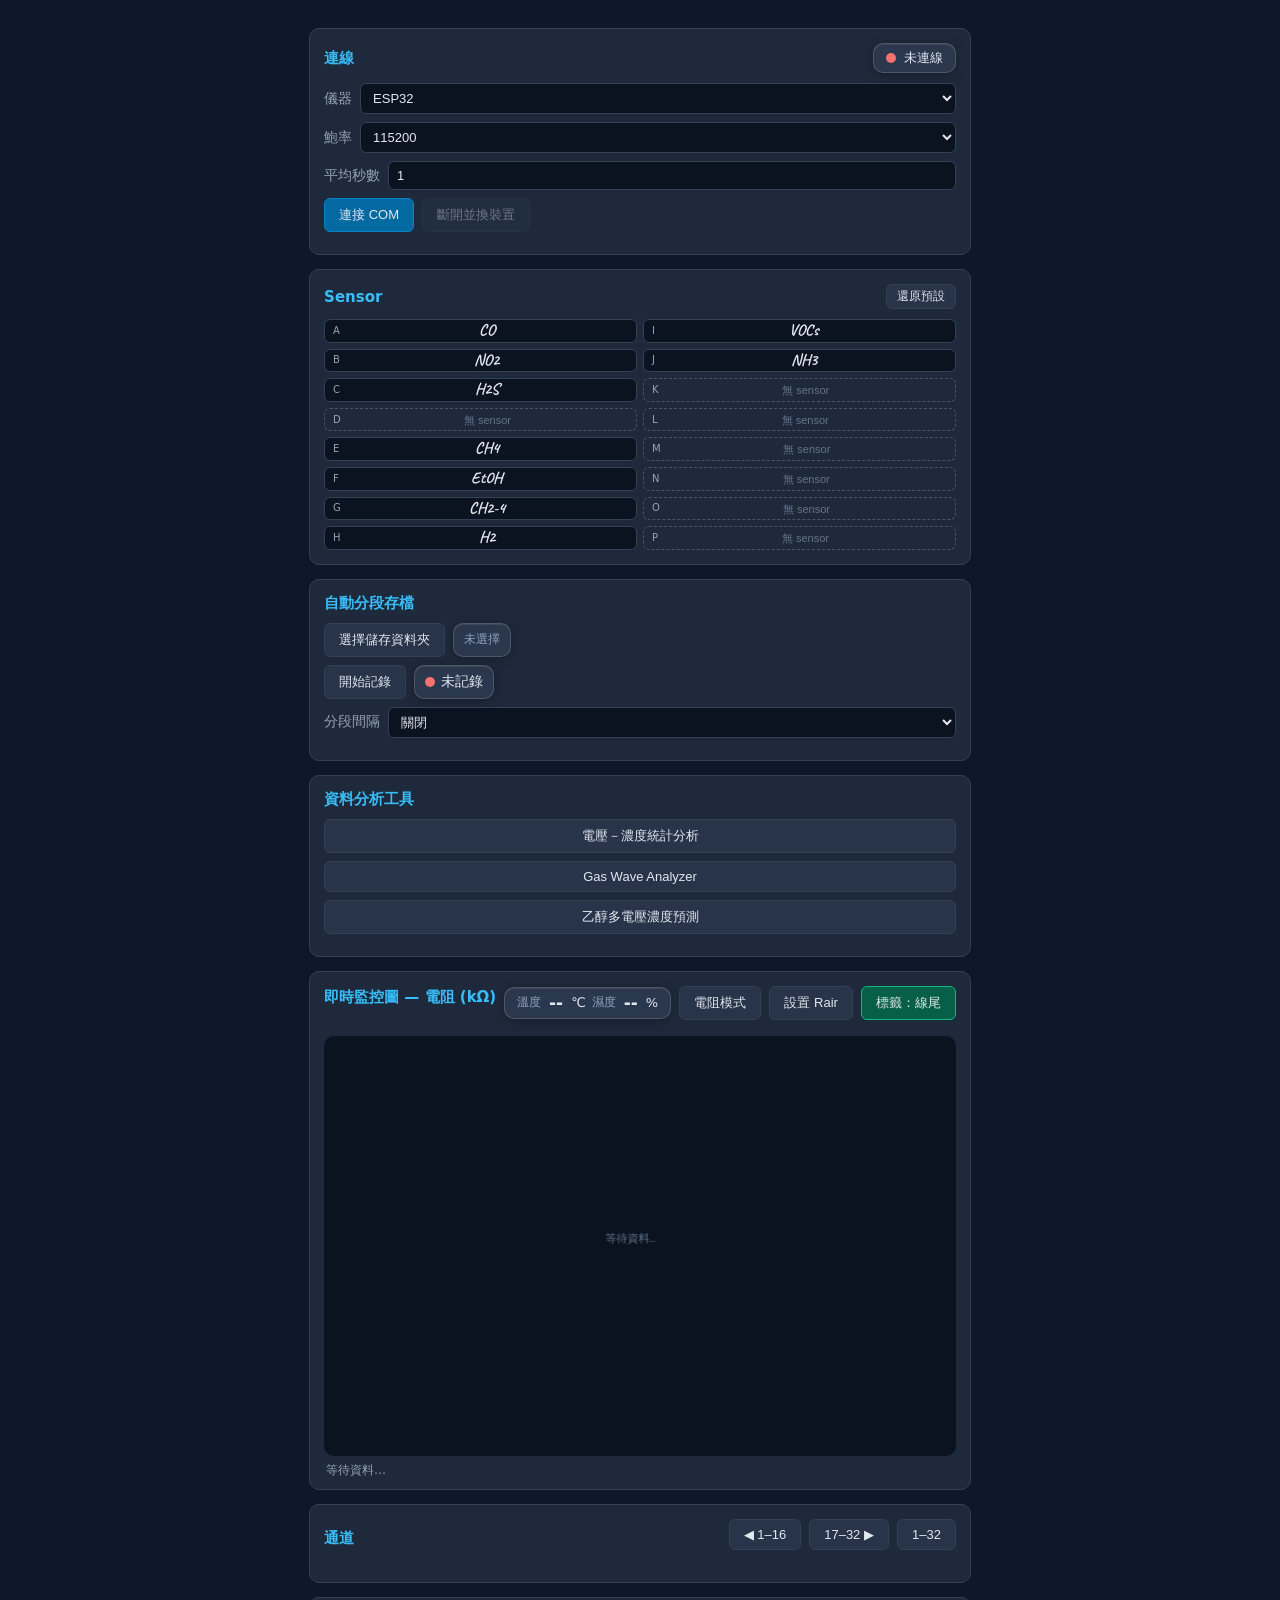
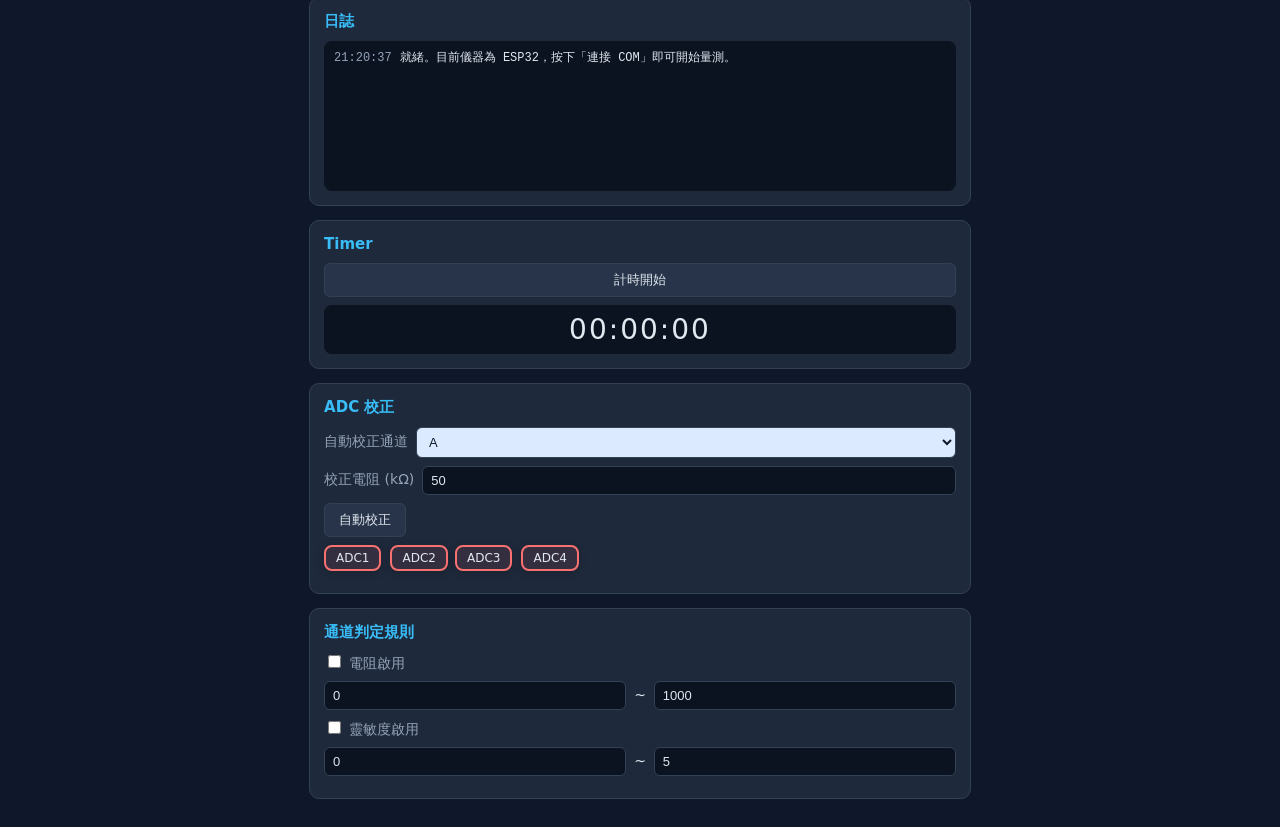
==== commit f42d7587: "Tab20 palette + end labels with legend toggle + legend 11px + head gap + rounded chart (2026-11-16)" ====
--- a/index.html
+++ b/index.html
@@ -105,7 +105,8 @@
         <button id="btnMode" class="toggle">電阻模式</button>
         <button id="btnSensRatio" class="toggle" style="display:none">R/R0</button>
         <button id="btnR0">設置 Rair</button>
-        <div class="legend" id="chartLegend"></div>
+        <button id="btnLegend" class="toggle">標籤：線尾</button>
+        <div class="legend" id="chartLegend" style="display:none"></div>
       </div>
       <canvas id="mainChart"></canvas>
       <div class="chart-foot muted" id="chartInfo">等待資料…</div>
--- a/styles.css
+++ b/styles.css
@@ -86,10 +86,10 @@
 #envChart { width: 100%; }
 
 .chart-card { padding-bottom: 8px; }
-.chart-head { display: flex; justify-content: flex-start; align-items: center; flex-wrap: wrap; gap: 8px; }
+.chart-head { display: flex; justify-content: flex-start; align-items: center; flex-wrap: wrap; gap: 8px; margin-bottom: 16px; }
 .chart-head .chart-env { margin-left: auto; }
-.legend { display: flex; gap: 10px; font-size: 12px; color: var(--muted); flex-wrap: wrap; }
-#mainChart { width: 100%; height: 420px; display: block; }
+.legend { display: flex; gap: 10px; font-size: 11px; color: var(--muted); flex-wrap: wrap; }
+#mainChart { width: 100%; height: 420px; display: block; border-radius: 10px; }
 .chart-foot { padding: 6px 2px 2px; }
 
 .ch-head { display: flex; justify-content: space-between; align-items: center; margin-bottom: 10px; }
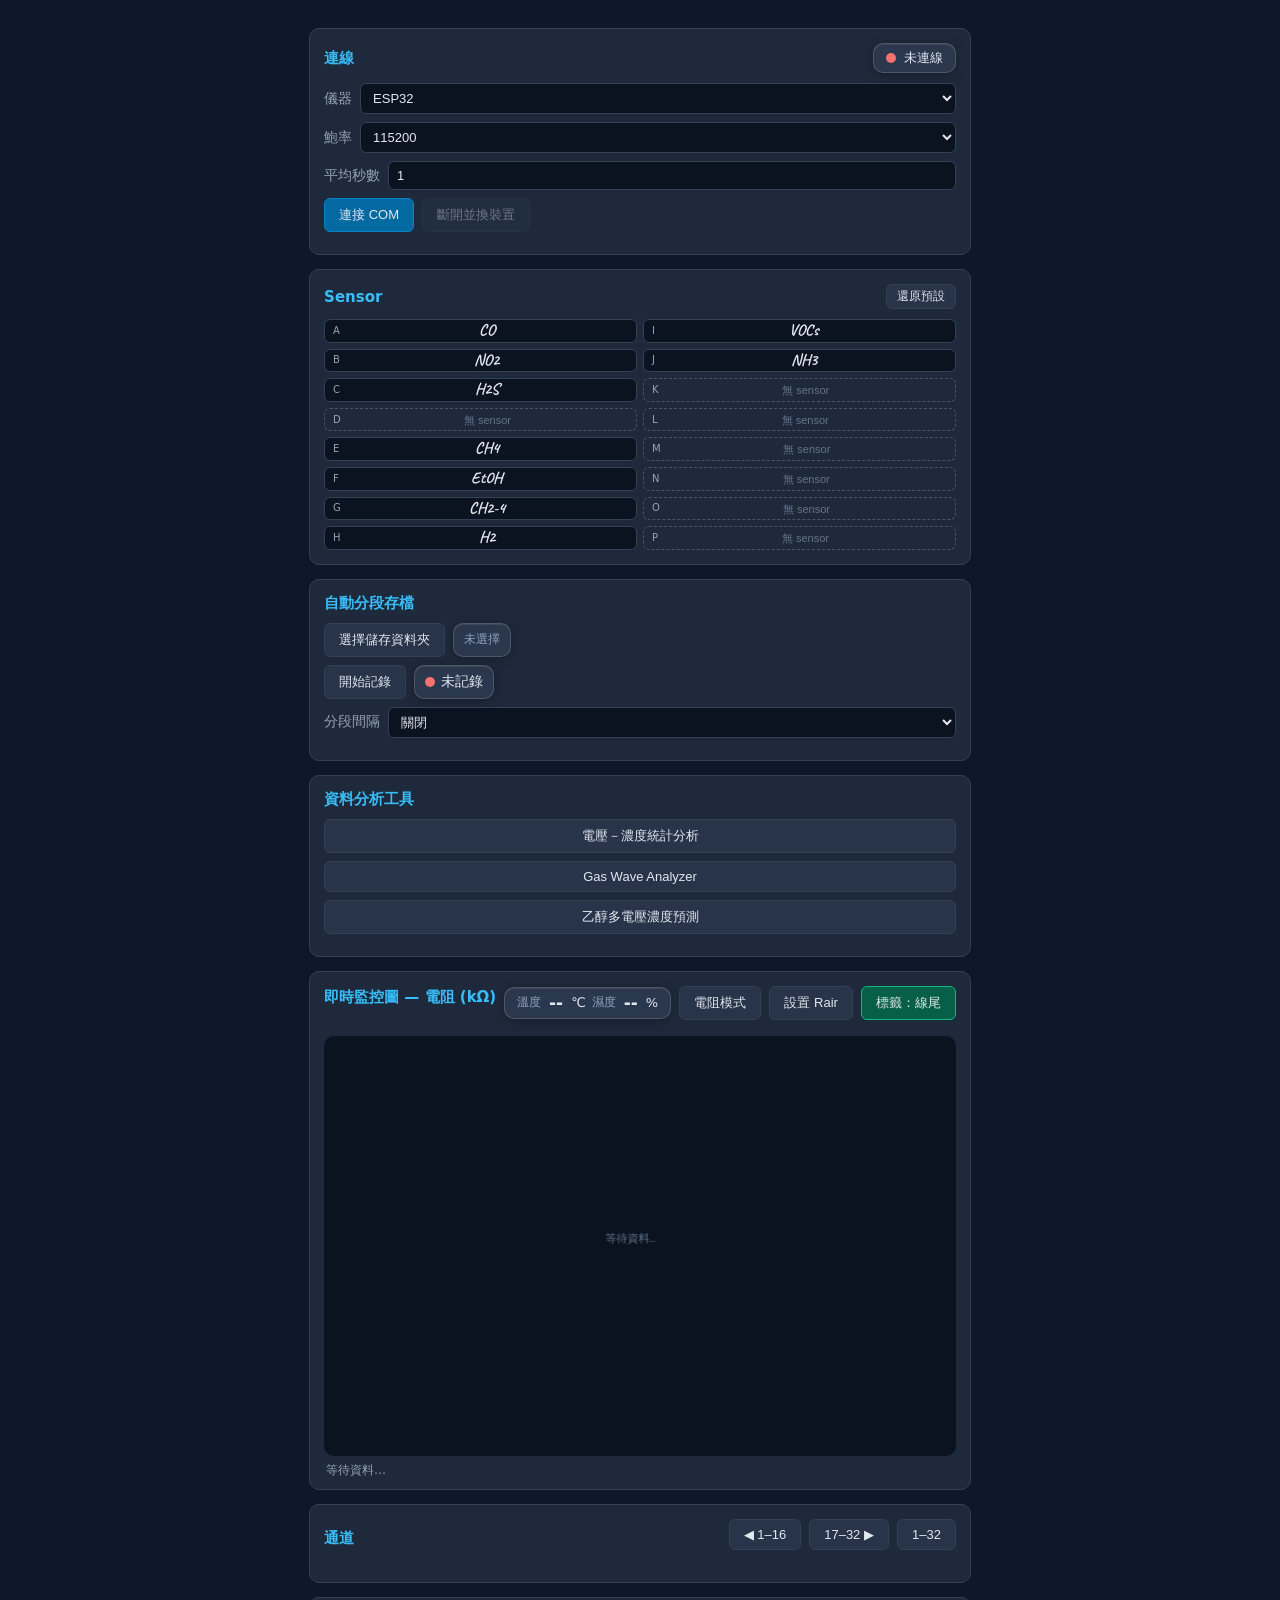
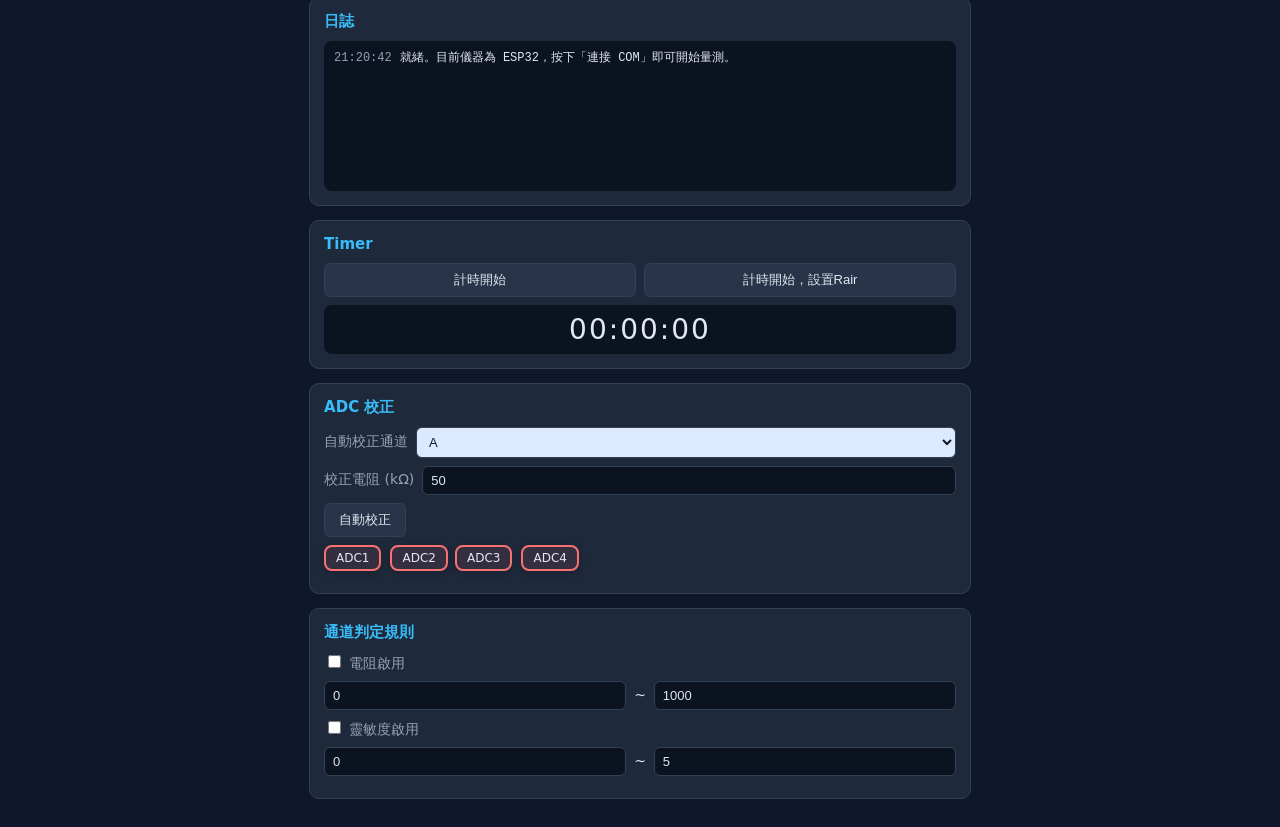
==== commit 1d73fb66: "Auto Rair: two timer buttons, R0 from 5s before timer start (2026-11-16)" ====
--- a/index.html
+++ b/index.html
@@ -210,6 +210,7 @@
       <h2>Timer</h2>
       <div class="btn-row">
         <button id="btnTimerToggle" class="timer-btn">計時開始</button>
+        <button id="btnTimerStartR0" class="timer-btn">計時開始，設置Rair</button>
       </div>
       <div class="timer-display" id="timerDisplay">00:00:00</div>
     </section>
